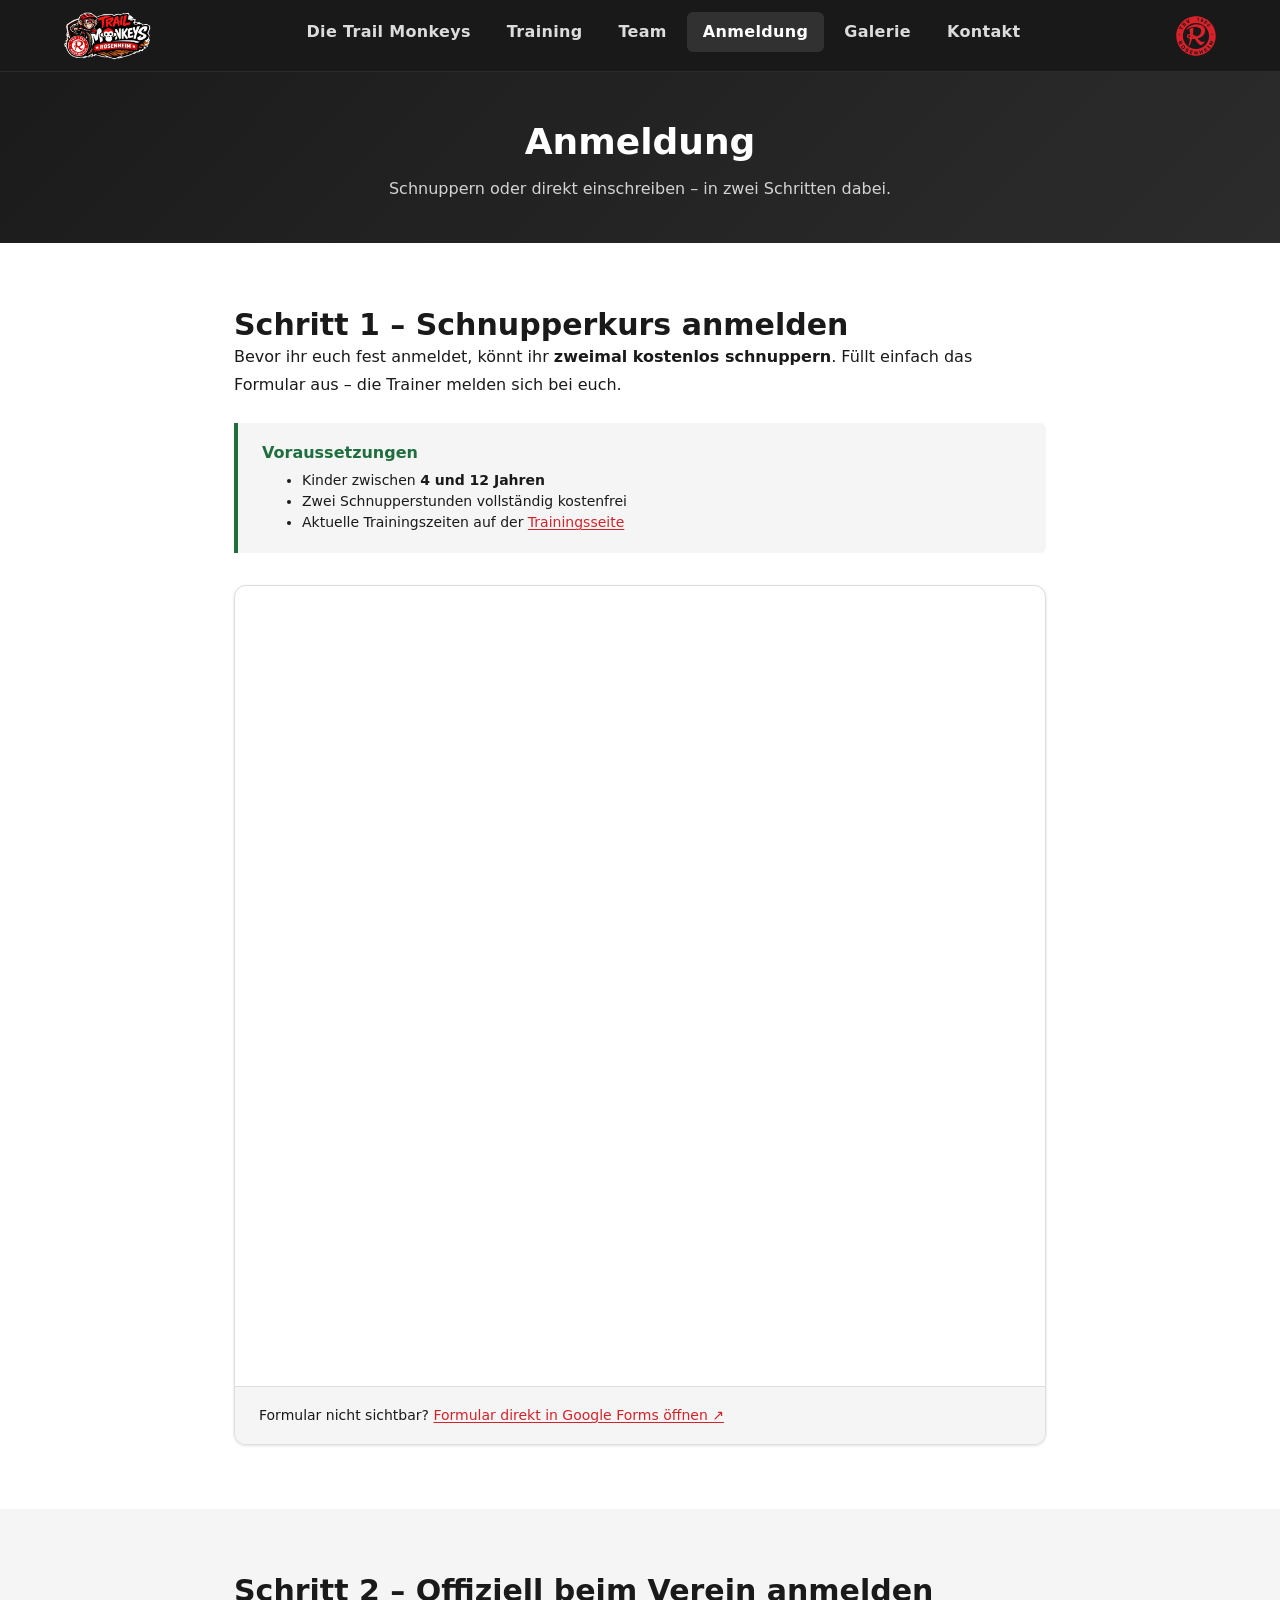
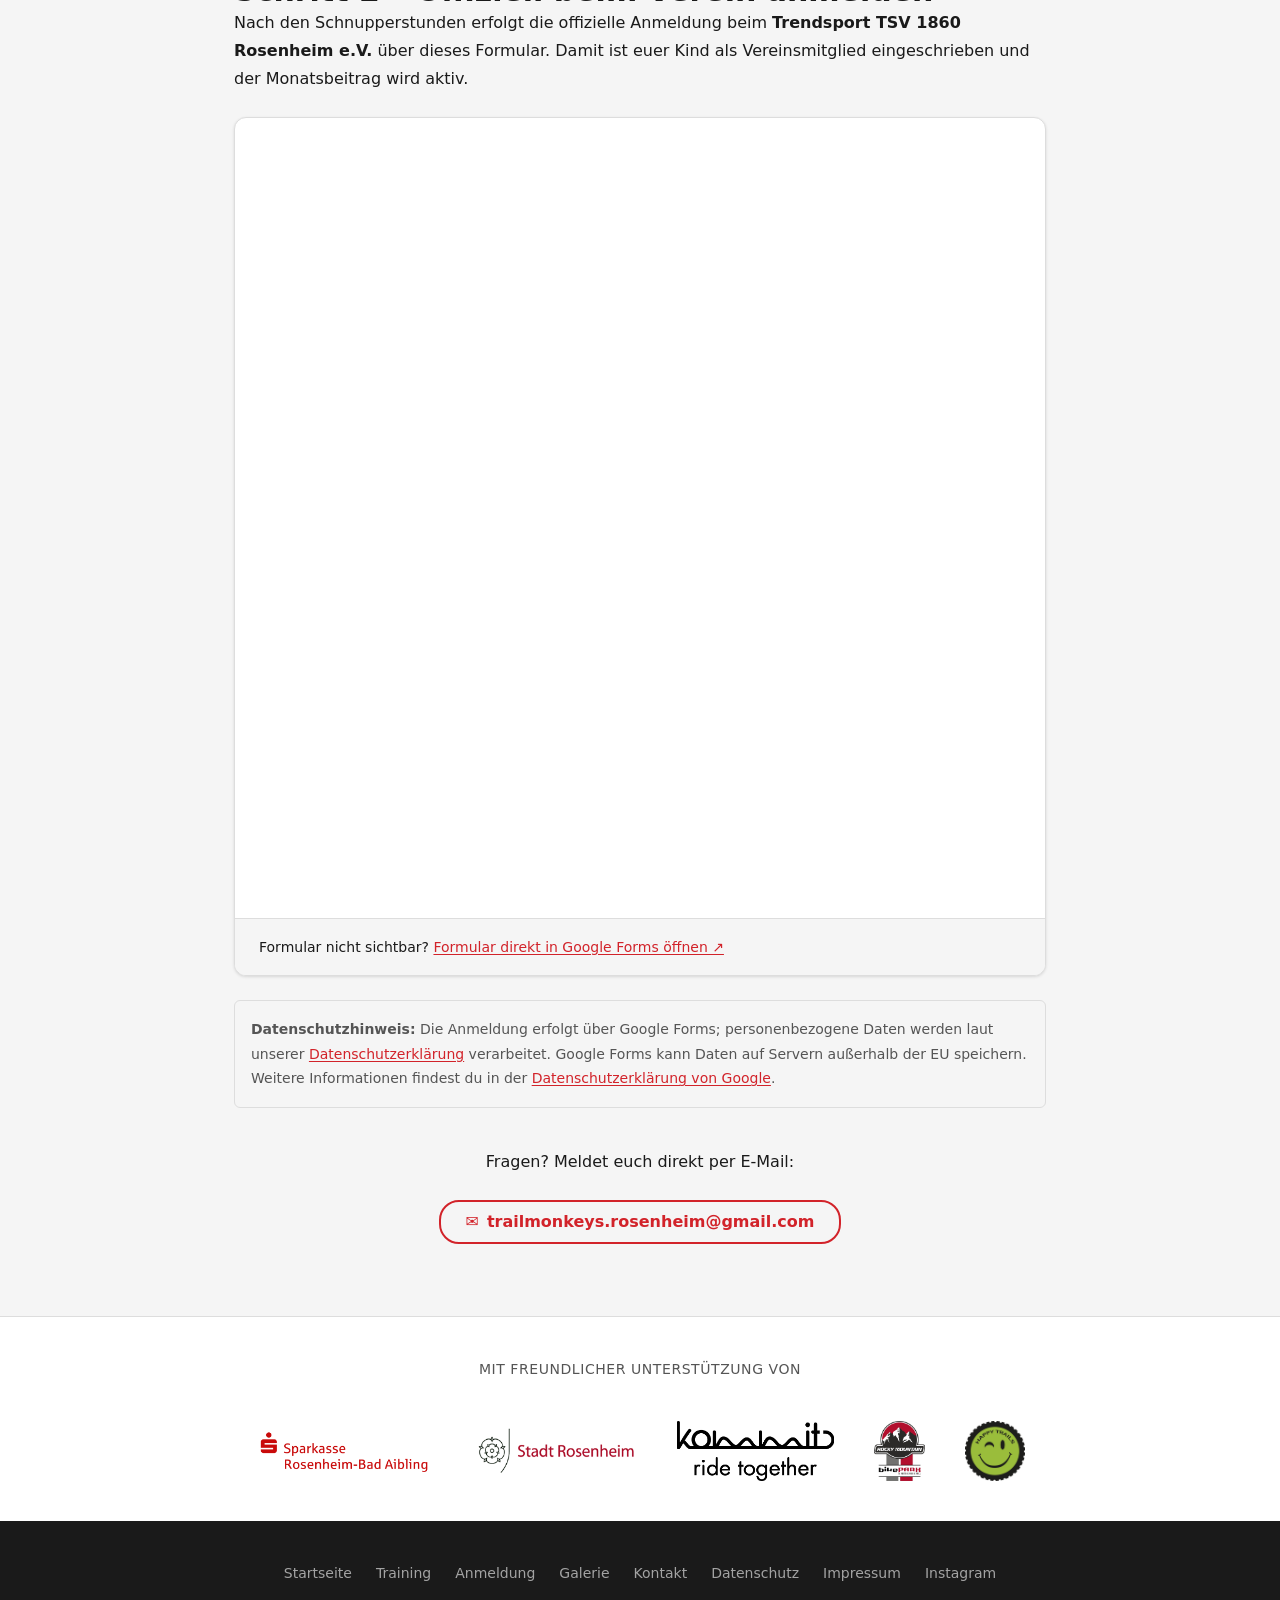
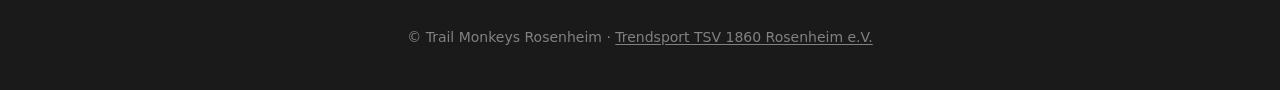
==== pages/anmeldung.html @ a18d6fc8 "Add Impressum and Datenschutz pages, update gear list and contact info - Add pages/impressum.html an" ====
<!DOCTYPE html>
<html lang="de">
<head>
  <meta charset="UTF-8">
  <meta name="viewport" content="width=device-width, initial-scale=1.0">
  <title>Anmeldung – Trail Monkeys Rosenheim</title>
  <meta name="description" content="Jetzt für das Mountainbike-Training der Trail Monkeys Rosenheim anmelden. Zwei kostenlose Schnupperstunden für Kinder von 4 bis 12 Jahren.">

  <link rel="stylesheet" href="../assets/css/design-tokens.css">
  <link rel="stylesheet" href="../assets/css/base.css">
  <link rel="stylesheet" href="../assets/css/layout.css">
  <link rel="stylesheet" href="../assets/css/components.css">
</head>
<body>

  <a class="skip-link" href="#main-content">Zum Hauptinhalt springen</a>
  <input type="checkbox" id="nav-toggle" aria-hidden="true">

  <!-- ====== HEADER / NAV ====== -->
  <header class="site-header" role="banner">
    <nav class="nav-inner" aria-label="Hauptnavigation">
      <a class="nav-logo" href="../index.html" aria-label="Trail Monkeys Rosenheim – Startseite">
        <img src="../assets/img/trail-monkeys-logo-transparent.webp"
             alt="Trail Monkeys Rosenheim Logo"
             width="48" height="48">
      </a>

      <ul class="nav-links" role="list">
        <li><a href="../index.html">Die Trail Monkeys</a></li>
        <li><a href="training.html">Training</a></li>
        <li><a href="team.html">Team</a></li>
        <li><a href="anmeldung.html" aria-current="page">Anmeldung</a></li>
        <li><a href="galerie.html">Galerie</a></li>
        <li><a href="kontakt.html">Kontakt</a></li>
      </ul>

      <a class="nav-tsv-badge" href="https://tsv1860rosenheim.de/" target="_blank" rel="noopener"
         aria-label="TSV 1860 Rosenheim e.V. (öffnet in neuem Tab)">
        <img src="../assets/img/TSV_1860_Rosenheim_Logo.svg" alt="TSV 1860 Rosenheim" height="40">
      </a>

      <label class="nav-toggle-label" for="nav-toggle" aria-label="Menü öffnen/schließen">
        <span></span><span></span><span></span>
      </label>
    </nav>
  </header>

  <!-- ====== PAGE HERO ====== -->
  <div class="page-hero">
    <h1>Anmeldung</h1>
    <p>Schnuppern oder direkt einschreiben – in zwei Schritten dabei.</p>
  </div>

  <!-- ====== MAIN ====== -->
  <main id="main-content">

    <!-- Step 1: Schnupperkurs -->
    <section class="section" aria-labelledby="schnupper-heading">
      <div class="container" style="max-width: 860px;">

        <h2 id="schnupper-heading">Schritt 1 – Schnupperkurs anmelden</h2>
        <p style="margin-bottom: var(--space-6);">
          Bevor ihr euch fest anmeldet, könnt ihr <strong>zweimal kostenlos schnuppern</strong>.
          Füllt einfach das Formular aus – die Trainer melden sich bei euch.
        </p>

        <div class="info-box" style="margin-bottom: var(--space-8);">
          <h4>Voraussetzungen</h4>
          <ul>
            <li>Kinder zwischen <strong>4 und 12 Jahren</strong></li>
            <li>Zwei Schnupperstunden vollständig kostenfrei</li>
            <li>Aktuelle Trainingszeiten auf der <a href="training.html">Trainingsseite</a></li>
          </ul>
        </div>

        <div class="form-wrapper">
          <iframe
            src="https://docs.google.com/forms/d/e/1FAIpQLSdhIBG4myQT-IL3MRHv52RoM02QX9F_ZxXS1oSGUiQuOIY-Pw/viewform?embedded=true"
            title="Schnupperkurs anmelden – Trail Monkeys Rosenheim"
            allowfullscreen
            loading="lazy"
            aria-label="Schnupperkurs-Anmeldeformular (Google Forms)"
            style="display:block;">
            Dein Browser unterstützt keine eingebetteten Formulare.
          </iframe>
          <div class="form-fallback" role="note">
            <p>
              Formular nicht sichtbar?
              <a href="https://docs.google.com/forms/d/e/1FAIpQLSdhIBG4myQT-IL3MRHv52RoM02QX9F_ZxXS1oSGUiQuOIY-Pw/viewform"
                 target="_blank" rel="noopener">
                Formular direkt in Google Forms öffnen ↗
              </a>
            </p>
          </div>
        </div>

      </div>
    </section>

    <!-- Step 2: Vereinsanmeldung -->
    <section class="section section--alt" aria-labelledby="verein-heading">
      <div class="container" style="max-width: 860px;">

        <h2 id="verein-heading">Schritt 2 – Offiziell beim Verein anmelden</h2>
        <p style="margin-bottom: var(--space-6);">
          Nach den Schnupperstunden erfolgt die offizielle Anmeldung beim
          <strong>Trendsport TSV 1860 Rosenheim e.V.</strong> über dieses Formular.
          Damit ist euer Kind als Vereinsmitglied eingeschrieben und der Monatsbeitrag wird aktiv.
        </p>

        <div class="form-wrapper">
          <iframe
            src="https://docs.google.com/forms/d/e/1FAIpQLSdUBWMc3muVTrMy9oaLUEVSFuBmrTfrcljo244VuG_PJSbtRA/viewform?embedded=true"
            title="Vereinsanmeldung TSV 1860 Rosenheim"
            allowfullscreen
            loading="lazy"
            aria-label="Vereins-Anmeldeformular (Google Forms)"
            style="display:block;">
            Dein Browser unterstützt keine eingebetteten Formulare.
          </iframe>
          <div class="form-fallback" role="note">
            <p>
              Formular nicht sichtbar?
              <a href="https://docs.google.com/forms/d/e/1FAIpQLSdUBWMc3muVTrMy9oaLUEVSFuBmrTfrcljo244VuG_PJSbtRA/viewform"
                 target="_blank" rel="noopener">
                Formular direkt in Google Forms öffnen ↗
              </a>
            </p>
          </div>
        </div>

        <!-- Privacy note -->
        <p class="form-privacy-note" role="note" style="margin-top: var(--space-6);">
          <strong>Datenschutzhinweis:</strong>
          Die Anmeldung erfolgt über Google Forms; personenbezogene Daten werden laut unserer
          <a href="datenschutz.html">Datenschutzerklärung</a>
          verarbeitet. Google Forms kann Daten auf Servern außerhalb der EU speichern.
          Weitere Informationen findest du in der
          <a href="https://policies.google.com/privacy" target="_blank" rel="noopener">Datenschutzerklärung von Google</a>.
        </p>

        <!-- Contact fallback -->
        <div style="margin-top: var(--space-10); text-align: center;">
          <p>Fragen? Meldet euch direkt per E-Mail:</p>
          <p style="margin-top: var(--space-3);">
            <a href="mailto:trailmonkeys.rosenheim@gmail.com" class="btn btn-outline" style="margin: var(--space-2);">
              <span aria-hidden="true">✉️</span> trailmonkeys.rosenheim@gmail.com
            </a>
          </p>
        </div>

      </div>
    </section>

  </main>

  <!-- ====== SUPPORTERS BAR ====== -->
  <section class="supporters-bar" aria-label="Unsere Unterstützer">
    <div class="container">
      <p class="supporters-label">Mit freundlicher Unterstützung von</p>
      <div class="supporters-grid">
        <a class="supporter-item" href="https://www.sparkasse-ros.de" target="_blank" rel="noopener"
           aria-label="Sparkasse Rosenheim-Bad Aibling">
          <img src="../assets/img/sparkasse.png" alt="Sparkasse Rosenheim-Bad Aibling">
        </a>
        <a class="supporter-item" href="https://www.rosenheim.de" target="_blank" rel="noopener"
           aria-label="Stadt Rosenheim">
          <img src="../assets/img/stadt-rosenheim.png" alt="Stadt Rosenheim">
        </a>
        <a class="supporter-item" href="https://www.kommit.bike" target="_blank" rel="noopener"
           aria-label="Kommit – ride together">
          <img src="../assets/img/kommit.png" alt="Kommit – ride together">
        </a>
        <a class="supporter-item" href="https://www.bikepark-samerberg.de" target="_blank" rel="noopener"
           aria-label="Bikepark Samerberg">
          <img src="../assets/img/bikepark-samerberg.jpg" alt="Bikepark Samerberg">
        </a>
        <a class="supporter-item" href="#" target="_blank" rel="noopener"
           aria-label="Happy Trails">
          <img src="../assets/img/happy-trails.png" alt="Happy Trails">
        </a>
      </div>
    </div>
  </section>

  <!-- ====== FOOTER ====== -->
  <footer class="site-footer" role="contentinfo">
    <div class="container">
      <nav aria-label="Footer Navigation">
        <ul class="footer-links">
          <li><a href="../index.html">Startseite</a></li>
          <li><a href="training.html">Training</a></li>
          <li><a href="anmeldung.html">Anmeldung</a></li>
          <li><a href="galerie.html">Galerie</a></li>
          <li><a href="kontakt.html">Kontakt</a></li>
          <li><a href="datenschutz.html">Datenschutz</a></li>
          <li><a href="impressum.html">Impressum</a></li>
          <li>
            <a href="https://www.instagram.com/trailmonkeys.rosenheim"
               target="_blank" rel="noopener"
               aria-label="Instagram @trailmonkeys.rosenheim (öffnet in neuem Tab)">Instagram</a>
          </li>
        </ul>
      </nav>
      <p class="footer-copy">
        &copy; Trail Monkeys Rosenheim &middot;
        <a href="https://www.trendsport-rosenheim.de" target="_blank" rel="noopener"
           style="color: rgba(255,255,255,0.45);">Trendsport TSV 1860 Rosenheim e.V.</a>
      </p>
    </div>
  </footer>

</body>
</html>
---- assets/css/design-tokens.css ----
/* ============================================================
   design-tokens.css — Trail Monkeys Rosenheim
   Central design tokens. Import this file first.
   ============================================================ */

:root {
  /* --- Colors --- */
  --color-primary:        #D2232A;          /* TSV red — primary CTAs */
  --color-primary-hover:  #b01e22;
  --color-secondary:      #1F6F3E;          /* trail green — secondary CTAs */
  --color-secondary-hover:#175e33;
  --color-dark:           #1a1a1a;          /* nav, overlays */
  --color-dark-mid:       #2c2c2c;
  --color-light:          #f5f5f5;
  --color-white:          #ffffff;
  --color-text:           #1a1a1a;
  --color-text-muted:     #555555;
  --color-border:         #dddddd;
  --color-overlay:        rgba(0, 0, 0, 0.50); /* hero dark overlay */
  --color-hero-fallback:  #1a1a1a;          /* shown if hero image missing */

  /* --- Typography --- */
  /* TODO: replace system stack with licensed woff2 files in /assets/fonts/
     and update @font-face declarations in base.css */
  --font-heading: system-ui, -apple-system, 'Segoe UI', Arial, sans-serif;
  --font-body:    system-ui, -apple-system, 'Segoe UI', Arial, sans-serif;
  --font-mono:    'Menlo', 'Consolas', monospace;

  --text-xs:   0.75rem;
  --text-sm:   0.875rem;
  --text-base: 1rem;
  --text-lg:   1.125rem;
  --text-xl:   1.25rem;
  --text-2xl:  1.5rem;
  --text-3xl:  1.875rem;
  --text-4xl:  2.25rem;
  --text-5xl:  3rem;

  --fw-normal: 400;
  --fw-medium: 500;
  --fw-bold:   700;
  --fw-black:  900;

  --leading-tight:  1.2;
  --leading-normal: 1.5;
  --leading-loose:  1.75;

  /* --- Spacing --- */
  --space-1:  0.25rem;
  --space-2:  0.5rem;
  --space-3:  0.75rem;
  --space-4:  1rem;
  --space-5:  1.25rem;
  --space-6:  1.5rem;
  --space-8:  2rem;
  --space-10: 2.5rem;
  --space-12: 3rem;
  --space-16: 4rem;
  --space-20: 5rem;
  --space-24: 6rem;

  /* --- Layout --- */
  --max-width:       1200px;
  --nav-height:      72px;
  --section-padding: var(--space-16) var(--space-6);

  /* --- Borders --- */
  --radius-sm: 4px;
  --radius:    6px;
  --radius-lg: 12px;
  --radius-xl: 20px;

  /* --- Shadows --- */
  --shadow-sm: 0 1px 3px rgba(0,0,0,0.12);
  --shadow:    0 2px 8px rgba(0,0,0,0.15);
  --shadow-lg: 0 8px 24px rgba(0,0,0,0.18);

  /* --- Transitions --- */
  --transition: 150ms ease;
  --transition-slow: 300ms ease;
}
---- assets/css/base.css ----
/* ============================================================
   base.css — Trail Monkeys Rosenheim
   Reset, typography defaults, global element styles.
   ============================================================ */

/* --- Box model reset --- */
*, *::before, *::after {
  box-sizing: border-box;
  margin: 0;
  padding: 0;
}

/* --- Document --- */
html {
  font-size: 16px;
  scroll-behavior: smooth;
  -webkit-text-size-adjust: 100%;
}

body {
  font-family: var(--font-body);
  font-size: var(--text-base);
  font-weight: var(--fw-normal);
  line-height: var(--leading-normal);
  color: var(--color-text);
  background-color: var(--color-white);
  min-height: 100vh;
}

/* --- Skip link (accessibility) --- */
.skip-link {
  position: absolute;
  top: -100%;
  left: var(--space-4);
  background: var(--color-primary);
  color: var(--color-white);
  padding: var(--space-2) var(--space-4);
  border-radius: var(--radius);
  font-weight: var(--fw-bold);
  z-index: 9999;
  text-decoration: none;
  transition: top var(--transition);
}
.skip-link:focus {
  top: var(--space-2);
}

/* --- Headings --- */
h1, h2, h3, h4, h5, h6 {
  font-family: var(--font-heading);
  font-weight: var(--fw-bold);
  line-height: var(--leading-tight);
  color: var(--color-text);
}

h1 { font-size: var(--text-4xl); }
h2 { font-size: var(--text-3xl); }
h3 { font-size: var(--text-2xl); }
h4 { font-size: var(--text-xl); }
h5 { font-size: var(--text-lg); }
h6 { font-size: var(--text-base); }

/* --- Body text --- */
p {
  margin-bottom: var(--space-4);
  line-height: var(--leading-loose);
  color: var(--color-text);
}
p:last-child { margin-bottom: 0; }

/* --- Links --- */
a {
  color: var(--color-primary);
  text-decoration: underline;
  text-underline-offset: 2px;
  transition: color var(--transition);
}
a:hover { color: var(--color-primary-hover); }
a:focus-visible {
  outline: 3px solid var(--color-primary);
  outline-offset: 2px;
  border-radius: var(--radius-sm);
}

/* --- Lists --- */
ul, ol {
  padding-left: var(--space-6);
  margin-bottom: var(--space-4);
}
li { margin-bottom: var(--space-2); }

/* --- Images --- */
img, picture, video, canvas, svg {
  display: block;
  max-width: 100%;
}

/* --- Form elements --- */
input, button, textarea, select {
  font: inherit;
}

/* --- Tables --- */
table {
  border-collapse: collapse;
  width: 100%;
}

/* --- Horizontal rule --- */
hr {
  border: none;
  border-top: 1px solid var(--color-border);
  margin: var(--space-8) 0;
}

/* --- Focus ring (global, accessible) --- */
:focus-visible {
  outline: 3px solid var(--color-primary);
  outline-offset: 2px;
}

/* --- Utility: visually hidden (screen-reader only) --- */
.sr-only {
  position: absolute;
  width: 1px;
  height: 1px;
  padding: 0;
  margin: -1px;
  overflow: hidden;
  clip: rect(0, 0, 0, 0);
  white-space: nowrap;
  border: 0;
}

/* --- Responsive images --- */
.img-responsive {
  width: 100%;
  height: auto;
  object-fit: cover;
}

/* --- Section spacing --- */
.section {
  padding: var(--space-16) var(--space-6);
}
.section--alt {
  background-color: var(--color-light);
}

/* --- Container --- */
.container {
  max-width: var(--max-width);
  margin: 0 auto;
  padding: 0 var(--space-6);
}

/* ---- RESPONSIVE GLOBALS ---- */

/* Scale down section padding and headings on smaller screens */
@media (max-width: 768px) {
  .section {
    padding: var(--space-10) var(--space-4);
  }

  h1 { font-size: var(--text-3xl); }
  h2 { font-size: var(--text-2xl); }
  h3 { font-size: var(--text-xl); }

  .container {
    padding: 0 var(--space-4);
  }
}

@media (max-width: 480px) {
  .section {
    padding: var(--space-8) var(--space-4);
  }

  h1 { font-size: var(--text-2xl); }
  h2 { font-size: var(--text-xl); }
  h3 { font-size: var(--text-lg); }

  .container {
    padding: 0 var(--space-3);
  }
}
---- assets/css/layout.css ----
/* ============================================================
   layout.css — Trail Monkeys Rosenheim
   Header, nav, hero, main, footer, page grid.
   ============================================================ */

/* ---- HEADER / NAV ---- */

.site-header {
  position: fixed;
  top: 0;
  left: 0;
  right: 0;
  z-index: 100;
  height: var(--nav-height);
  background-color: rgba(26, 26, 26, 0.96);
  backdrop-filter: blur(6px);
  -webkit-backdrop-filter: blur(6px);
  border-bottom: 1px solid rgba(255,255,255,0.08);
}

@media (max-width: 768px) {
  :root { --nav-height: 80px; }
}

.nav-inner {
  max-width: var(--max-width);
  margin: 0 auto;
  padding: 0 var(--space-6);
  height: 100%;
  display: flex;
  align-items: center;
  justify-content: space-between;
  gap: var(--space-6);
}

/* Nav logo */
.nav-logo {
  display: flex;
  align-items: center;
  text-decoration: none;
  flex-shrink: 0;
}
.nav-logo img {
  height: 48px;
  width: auto;
}

/* Nav links */
.nav-links {
  display: flex;
  align-items: center;
  gap: var(--space-1);
  list-style: none;
  padding: 0;
  margin: 0;
}
.nav-links a {
  display: block;
  padding: var(--space-2) var(--space-4);
  color: rgba(255,255,255,0.85);
  text-decoration: none;
  font-size: var(--text-base);
  font-weight: var(--fw-bold);
  letter-spacing: 0.02em;
  border-radius: var(--radius);
  transition: color var(--transition), background-color var(--transition);
  white-space: nowrap;
}
.nav-links a:hover,
.nav-links a[aria-current="page"] {
  color: var(--color-white);
  background-color: rgba(255,255,255,0.1);
}
.nav-links a:focus-visible {
  outline: 2px solid var(--color-primary);
  outline-offset: 2px;
}

/* TSV badge */
.nav-tsv-badge {
  flex-shrink: 0;
  display: flex;
  align-items: center;
}
.nav-tsv-badge img {
  height: 40px;
  width: auto;
  opacity: 0.9;
}

/* --- Hamburger (CSS-only, no JS) --- */
.nav-toggle-label {
  display: none;
  cursor: pointer;
  flex-direction: column;
  gap: 5px;
  padding: var(--space-2);
}
.nav-toggle-label span {
  display: block;
  width: 24px;
  height: 2px;
  background-color: var(--color-white);
  border-radius: 2px;
  transition: transform var(--transition), opacity var(--transition);
}

#nav-toggle {
  display: none; /* hidden checkbox */
}

/* Mobile nav */
@media (max-width: 768px) {
  .nav-toggle-label {
    display: flex;
    order: 3;
  }

  .nav-links {
    display: none;
    position: absolute;
    top: var(--nav-height);
    left: 0;
    right: 0;
    flex-direction: column;
    align-items: stretch;
    background-color: rgba(26,26,26,0.98);
    padding: var(--space-4);
    gap: var(--space-1);
    border-bottom: 1px solid rgba(255,255,255,0.1);
  }
  #nav-toggle:checked ~ .site-header .nav-links {
    display: flex;
  }

  /* Animate hamburger to X when open */
  #nav-toggle:checked ~ .site-header .nav-toggle-label span:nth-child(1) {
    transform: translateY(7px) rotate(45deg);
  }
  #nav-toggle:checked ~ .site-header .nav-toggle-label span:nth-child(2) {
    opacity: 0;
  }
  #nav-toggle:checked ~ .site-header .nav-toggle-label span:nth-child(3) {
    transform: translateY(-7px) rotate(-45deg);
  }

  .nav-logo img { height: 40px; }
}


/* ---- HERO ---- */

.hero {
  position: relative;
  min-height: 100vh;
  min-height: 100dvh;
  display: flex;
  align-items: flex-start;
  background-color: var(--color-hero-fallback);
  overflow: hidden;
}

/* Hero background image via <picture> */
.hero-bg {
  position: absolute;
  inset: 0;
  z-index: 0;
}
.hero-bg img {
  width: 100%;
  height: 100%;
  object-fit: cover;
  object-position: center top;
}

/* Dark overlay — gradient darker on left where text lives */
.hero::after {
  content: '';
  position: absolute;
  inset: 0;
  background: linear-gradient(
    to right,
    rgba(0,0,0,0.72) 0%,
    rgba(0,0,0,0.55) 45%,
    rgba(0,0,0,0.35) 100%
  );
  z-index: 1;
}

.hero-content {
  position: relative;
  z-index: 2;
  max-width: var(--max-width);
  width: 100%;
  margin: 0 auto;
  padding: calc(var(--nav-height) + 100px) var(--space-6) var(--space-16);
}

.hero-logo {
  margin-bottom: var(--space-4);
}
.hero-logo img {
  height: 300px;
  width: auto;
  filter: drop-shadow(0 4px 20px rgba(0,0,0,0.6));
}

.hero h1 {
  font-size: clamp(var(--text-3xl), 5vw, var(--text-5xl));
  font-weight: var(--fw-black);
  color: var(--color-white);
  text-shadow: 0 2px 8px rgba(0,0,0,0.6);
  margin-bottom: var(--space-3);
  max-width: 680px;
}

.hero-subtitle {
  font-size: clamp(var(--text-xl), 2.5vw, var(--text-3xl));
  font-weight: var(--fw-bold);
  color: rgba(255,255,255,0.95);
  text-shadow: 0 2px 6px rgba(0,0,0,0.5);
  margin-bottom: var(--space-3);
  max-width: 580px;
}

.hero-tagline {
  font-size: clamp(var(--text-base), 1.5vw, var(--text-lg));
  color: rgba(255,255,255,0.82);
  text-shadow: 0 1px 4px rgba(0,0,0,0.5);
  margin-bottom: var(--space-10);
  max-width: 500px;
  line-height: var(--leading-normal);
}

.hero-ctas {
  display: flex;
  flex-wrap: wrap;
  gap: var(--space-4);
  align-items: center;
}

/* Scroll indicator */
.scroll-indicator {
  position: absolute;
  bottom: var(--space-8);
  left: 50%;
  transform: translateX(-50%);
  z-index: 3;
  display: flex;
  align-items: center;
  justify-content: center;
  width: 44px;
  height: 44px;
  color: rgba(255,255,255,0.75);
  text-decoration: none;
  animation: scroll-bounce 2s ease-in-out infinite;
  transition: color var(--transition);
}
.scroll-indicator:hover {
  color: var(--color-white);
}
.scroll-indicator svg {
  width: 32px;
  height: 32px;
}
@keyframes scroll-bounce {
  0%, 100% { transform: translateX(-50%) translateY(0); }
  50%       { transform: translateX(-50%) translateY(8px); }
}

@media (max-width: 480px) {
  .hero-logo img { height: 200px; }
  .hero-ctas { flex-direction: column; align-items: flex-start; }
}


/* ---- MAIN CONTENT ---- */

main {
  padding-top: 0; /* hero is full viewport, main starts after */
}

/* Page hero (non-index pages) */
.page-hero {
  padding: calc(var(--nav-height) + var(--space-12)) var(--space-6) var(--space-10);
  background: linear-gradient(135deg, var(--color-dark) 0%, var(--color-dark-mid) 100%);
  color: var(--color-white);
  text-align: center;
}
.page-hero h1 {
  color: var(--color-white);
  font-size: clamp(var(--text-2xl), 4vw, var(--text-4xl));
}
.page-hero p {
  color: rgba(255,255,255,0.8);
  max-width: 600px;
  margin: var(--space-3) auto 0;
  font-size: clamp(var(--text-sm), 2vw, var(--text-base));
}

@media (max-width: 480px) {
  .page-hero {
    padding: calc(var(--nav-height) + var(--space-8)) var(--space-4) var(--space-8);
  }
}


/* ---- SECTIONS ---- */

.section-intro {
  padding: var(--space-16) var(--space-6);
}
.section-intro .container {
  max-width: 800px;
}
.section-intro h2 {
  margin-bottom: var(--space-6);
  font-size: clamp(var(--text-2xl), 3vw, var(--text-3xl));
}

/* Feature cards grid */
.cards-grid {
  display: grid;
  grid-template-columns: repeat(auto-fit, minmax(min(260px, 100%), 1fr));
  gap: var(--space-6);
  margin-top: var(--space-8);
}

/* Info columns (training groups) */
.info-cols {
  display: grid;
  grid-template-columns: repeat(auto-fit, minmax(min(280px, 100%), 1fr));
  gap: var(--space-8);
  margin-top: var(--space-8);
}


/* ---- SUPPORTERS BAR ---- */

.supporters-bar {
  background-color: var(--color-white);
  border-top: 1px solid var(--color-border);
  padding: var(--space-10) var(--space-6);
  text-align: center;
}
.supporters-bar .container {
  display: flex;
  flex-direction: column;
  align-items: center;
  gap: var(--space-6);
}
.supporters-label {
  font-size: var(--text-sm);
  font-weight: var(--fw-medium);
  color: var(--color-text-muted);
  letter-spacing: 0.04em;
  text-transform: uppercase;
}
.supporters-grid {
  display: flex;
  flex-wrap: wrap;
  justify-content: center;
  align-items: center;
  gap: var(--space-8) var(--space-10);
}
.supporter-item {
  display: flex;
  align-items: center;
  justify-content: center;
  text-decoration: none;
  transition: opacity var(--transition);
}
.supporter-item:hover {
  opacity: 0.75;
}
.supporter-item img {
  /* TODO: replace placeholder spans with real logos once available */
  max-height: 60px;
  max-width: 180px;
  width: auto;
  object-fit: contain;
  filter: grayscale(20%);
  transition: filter var(--transition);
}
.supporter-item:hover img {
  filter: grayscale(0%);
}
/* Text-only placeholder styling (used until real logos are added) */
.supporter-name {
  font-size: var(--text-sm);
  font-weight: var(--fw-bold);
  color: var(--color-text-muted);
  white-space: nowrap;
  padding: var(--space-2) var(--space-4);
  border: 1px solid var(--color-border);
  border-radius: var(--radius);
}

@media (max-width: 600px) {
  .supporters-grid {
    gap: var(--space-5) var(--space-6);
  }
  .supporter-item img {
    max-height: 44px;
    max-width: 140px;
  }
}


/* ---- FOOTER ---- */

.site-footer {
  background-color: var(--color-dark);
  color: rgba(255,255,255,0.7);
  padding: var(--space-10) var(--space-6);
  text-align: center;
}
.site-footer .container {
  display: flex;
  flex-direction: column;
  align-items: center;
  gap: var(--space-4);
}
.footer-links {
  display: flex;
  flex-wrap: wrap;
  justify-content: center;
  gap: var(--space-2) var(--space-6);
  list-style: none;
  padding: 0;
}
.footer-links a {
  color: rgba(255,255,255,0.6);
  text-decoration: none;
  font-size: var(--text-sm);
  transition: color var(--transition);
}
.footer-links a:hover { color: var(--color-white); }
.footer-copy {
  font-size: var(--text-sm);
  color: rgba(255,255,255,0.45);
}
---- assets/css/components.css ----
/* ============================================================
   components.css — Trail Monkeys Rosenheim
   Buttons, cards, training info, lightbox, form, gallery.
   ============================================================ */

/* ---- BUTTONS ---- */

.btn {
  display: inline-flex;
  align-items: center;
  justify-content: center;
  gap: var(--space-2);
  padding: var(--space-3) var(--space-6);
  min-height: 44px; /* touch target */
  border: 2px solid transparent;
  border-radius: var(--radius-xl);
  font-family: var(--font-body);
  font-size: var(--text-base);
  font-weight: var(--fw-bold);
  line-height: 1;
  text-decoration: none;
  cursor: pointer;
  transition: background-color var(--transition), color var(--transition),
              border-color var(--transition), transform var(--transition),
              box-shadow var(--transition);
  white-space: nowrap;
  user-select: none;
  -webkit-tap-highlight-color: transparent;
}

@media (max-width: 480px) {
  .btn {
    width: 100%;
    justify-content: center;
  }
  /* Only expand to full width when inside a flex CTA row */
  .hero-ctas .btn,
  .section .btn:not(.btn-outline + .btn-outline) {
    width: auto;
  }
}

.btn:focus-visible {
  outline: 3px solid var(--color-white);
  outline-offset: 3px;
}

.btn:active {
  transform: translateY(1px);
}

/* Primary: TSV red */
.btn-primary {
  background-color: var(--color-primary);
  color: var(--color-white);
  border-color: var(--color-primary);
}
.btn-primary:hover {
  background-color: var(--color-primary-hover);
  border-color: var(--color-primary-hover);
  color: var(--color-white);
  box-shadow: var(--shadow);
  text-decoration: none;
}

/* Secondary: trail green */
.btn-secondary {
  background-color: var(--color-secondary);
  color: var(--color-white);
  border-color: var(--color-secondary);
}
.btn-secondary:hover {
  background-color: var(--color-secondary-hover);
  border-color: var(--color-secondary-hover);
  color: var(--color-white);
  box-shadow: var(--shadow);
  text-decoration: none;
}

/* Outline variant */
.btn-outline {
  background-color: transparent;
  color: var(--color-primary);
  border-color: var(--color-primary);
}
.btn-outline:hover {
  background-color: var(--color-primary);
  color: var(--color-white);
  text-decoration: none;
}

/* Button icon */
.btn-icon {
  font-size: 1.1em;
  line-height: 1;
}


/* ---- CARDS ---- */

.card {
  background: var(--color-white);
  border: 1px solid var(--color-border);
  border-radius: var(--radius-lg);
  padding: var(--space-6);
  box-shadow: var(--shadow-sm);
  transition: box-shadow var(--transition-slow), transform var(--transition-slow);
}
.card:hover {
  box-shadow: var(--shadow);
  transform: translateY(-2px);
}
.card-icon {
  font-size: 2.5rem;
  margin-bottom: var(--space-4);
}
.card h3 {
  font-size: var(--text-xl);
  margin-bottom: var(--space-2);
  color: var(--color-text);
}
.card p {
  font-size: var(--text-sm);
  color: var(--color-text-muted);
}


/* ---- TRAINING GROUP BLOCKS ---- */

.training-group {
  background: var(--color-white);
  border: 1px solid var(--color-border);
  border-radius: var(--radius-lg);
  overflow: hidden;
  box-shadow: var(--shadow-sm);
}
.training-group-header {
  background: var(--color-dark);
  color: var(--color-white);
  padding: var(--space-5) var(--space-6);
  display: flex;
  align-items: center;
  flex-wrap: wrap;
  gap: var(--space-3);
}
.training-group-header .group-label {
  display: inline-block;
  background: var(--color-primary);
  color: var(--color-white);
  font-size: var(--text-xs);
  font-weight: var(--fw-bold);
  letter-spacing: 0.08em;
  text-transform: uppercase;
  padding: var(--space-1) var(--space-3);
  border-radius: var(--radius-xl);
}
.training-group-header h3 {
  color: var(--color-white);
  font-size: var(--text-xl);
  margin: 0;
}
.training-group-body {
  padding: var(--space-6);
}
.training-detail-row {
  display: flex;
  gap: var(--space-3);
  align-items: flex-start;
  padding: var(--space-3) 0;
  border-bottom: 1px solid var(--color-border);
}
.training-detail-row:last-child { border-bottom: none; }
.training-detail-row .detail-icon {
  font-size: 1.2rem;
  min-width: 1.5rem;
  text-align: center;
  margin-top: 1px;
}
.training-detail-row .detail-label {
  font-size: var(--text-xs);
  font-weight: var(--fw-bold);
  text-transform: uppercase;
  letter-spacing: 0.06em;
  color: var(--color-text-muted);
  display: block;
  margin-bottom: var(--space-1);
}
.training-detail-row .detail-value {
  font-size: var(--text-base);
  color: var(--color-text);
  margin: 0;
}


/* ---- INFO BOX ---- */

.info-box {
  background: var(--color-light);
  border-left: 4px solid var(--color-secondary);
  border-radius: 0 var(--radius) var(--radius) 0;
  padding: var(--space-5) var(--space-6);
  margin: var(--space-6) 0;
}
.info-box h4 {
  font-size: var(--text-base);
  font-weight: var(--fw-bold);
  margin-bottom: var(--space-2);
  color: var(--color-secondary);
}
.info-box p, .info-box li {
  font-size: var(--text-sm);
  color: var(--color-text);
  margin: 0;
}
.info-box ul { margin: var(--space-2) 0 0 var(--space-4); }


/* ---- CONTACT BLOCK ---- */

.contact-block {
  display: flex;
  flex-direction: column;
  gap: var(--space-4);
}
.contact-item {
  display: flex;
  align-items: flex-start;
  gap: var(--space-4);
  padding: var(--space-5);
  background: var(--color-white);
  border: 1px solid var(--color-border);
  border-radius: var(--radius-lg);
  min-width: 0; /* prevent overflow in flex context */
}
.contact-item-text {
  min-width: 0;
  word-break: break-word;
}
.contact-item-icon {
  font-size: 1.5rem;
  min-width: 2rem;
  text-align: center;
}
.contact-item-text strong {
  display: block;
  font-weight: var(--fw-bold);
  margin-bottom: var(--space-1);
}
.contact-item-text p {
  font-size: var(--text-sm);
  color: var(--color-text-muted);
  margin: 0;
}
.contact-item-text a {
  font-size: var(--text-sm);
  color: var(--color-primary);
}


/* ---- GALLERY GRID ---- */

.gallery-grid {
  display: grid;
  grid-template-columns: repeat(3, 1fr);
  gap: var(--space-3);
}
@media (max-width: 900px) {
  .gallery-grid { grid-template-columns: repeat(2, 1fr); }
}
@media (max-width: 480px) {
  .gallery-grid { grid-template-columns: 1fr; }
}

.gallery-item {
  cursor: pointer;
  border-radius: var(--radius);
  overflow: hidden;
  aspect-ratio: 4/3;
  background: var(--color-light);
  border: 1px solid var(--color-border);
  transition: transform var(--transition-slow), box-shadow var(--transition-slow);
  position: relative;
}
.gallery-item:hover {
  transform: scale(1.02);
  box-shadow: var(--shadow-lg);
}
.gallery-item:focus-visible {
  outline: 3px solid var(--color-primary);
  outline-offset: 2px;
}
.gallery-item img {
  width: 100%;
  height: 100%;
  object-fit: cover;
}

/* Placeholder tile when no image present */
.gallery-placeholder {
  display: flex;
  flex-direction: column;
  align-items: center;
  justify-content: center;
  width: 100%;
  height: 100%;
  background: var(--color-light);
  color: var(--color-text-muted);
  font-size: var(--text-sm);
  gap: var(--space-2);
}
.gallery-placeholder span { font-size: 2rem; }


/* ---- LIGHTBOX ---- */

.lightbox-overlay {
  display: none;
  position: fixed;
  inset: 0;
  z-index: 1000;
  background: rgba(0,0,0,0.92);
  align-items: center;
  justify-content: center;
}
.lightbox-overlay.is-open {
  display: flex;
}

.lightbox-inner {
  position: relative;
  max-width: min(90vw, 1000px);
  max-height: 90vh;
  display: flex;
  flex-direction: column;
  align-items: center;
  gap: var(--space-4);
}

.lightbox-img {
  max-width: 100%;
  max-height: 80vh;
  object-fit: contain;
  border-radius: var(--radius);
  box-shadow: 0 8px 40px rgba(0,0,0,0.8);
}

.lightbox-caption {
  color: rgba(255,255,255,0.75);
  font-size: var(--text-sm);
  text-align: center;
}

.lightbox-close {
  position: absolute;
  top: calc(-1 * var(--space-12));
  right: 0;
  background: rgba(255,255,255,0.15);
  border: none;
  color: var(--color-white);
  font-size: 1.5rem;
  width: 44px;
  height: 44px;
  border-radius: 50%;
  cursor: pointer;
  display: flex;
  align-items: center;
  justify-content: center;
  transition: background-color var(--transition);
  line-height: 1;
  -webkit-tap-highlight-color: transparent;
}

@media (max-width: 600px) {
  .lightbox-inner {
    max-width: 96vw;
    gap: var(--space-3);
  }
  .lightbox-close {
    top: -var(--space-10);
    top: -2.5rem;
  }
  .lightbox-img {
    max-height: 65vh;
  }
  .lightbox-btn {
    padding: var(--space-2) var(--space-3);
    font-size: var(--text-base);
  }
}
.lightbox-close:hover { background: rgba(255,255,255,0.3); }
.lightbox-close:focus-visible {
  outline: 2px solid var(--color-white);
  outline-offset: 2px;
}

.lightbox-nav {
  display: flex;
  gap: var(--space-4);
  margin-top: var(--space-2);
}
.lightbox-btn {
  background: rgba(255,255,255,0.15);
  border: none;
  color: var(--color-white);
  font-size: 1.25rem;
  padding: var(--space-2) var(--space-5);
  border-radius: var(--radius-xl);
  cursor: pointer;
  transition: background-color var(--transition);
}
.lightbox-btn:hover { background: rgba(255,255,255,0.3); }
.lightbox-btn:focus-visible {
  outline: 2px solid var(--color-white);
  outline-offset: 2px;
}
.lightbox-counter {
  color: rgba(255,255,255,0.55);
  font-size: var(--text-sm);
  align-self: center;
}


/* ---- FORM / ANMELDUNG ---- */

.form-wrapper {
  background: var(--color-white);
  border: 1px solid var(--color-border);
  border-radius: var(--radius-lg);
  overflow: hidden;
  box-shadow: var(--shadow-sm);
}
.form-wrapper iframe {
  width: 100%;
  height: 800px;
  border: none;
  display: block;
}

@media (max-width: 600px) {
  .form-wrapper iframe {
    height: 600px;
  }
}
.form-fallback {
  padding: var(--space-4) var(--space-6);
  background: var(--color-light);
  border-top: 1px solid var(--color-border);
  font-size: var(--text-sm);
  color: var(--color-text-muted);
}
.form-fallback a {
  color: var(--color-primary);
  font-weight: var(--fw-medium);
}
.form-privacy-note {
  margin-top: var(--space-4);
  padding: var(--space-4);
  background: var(--color-light);
  border-radius: var(--radius);
  font-size: var(--text-sm);
  color: var(--color-text-muted);
  border: 1px solid var(--color-border);
}


/* ---- TRAINERS LIST ---- */

.trainers-list {
  display: flex;
  flex-wrap: wrap;
  gap: var(--space-4);
  margin-top: var(--space-6);
}
.trainer-card {
  flex: 1 1 220px;
  display: flex;
  align-items: center;
  gap: var(--space-4);
  padding: var(--space-4) var(--space-5);
  background: var(--color-white);
  border: 1px solid var(--color-border);
  border-radius: var(--radius-lg);
  box-shadow: var(--shadow-sm);
}
.trainer-avatar {
  width: 48px;
  height: 48px;
  border-radius: 50%;
  background: var(--color-primary);
  display: flex;
  align-items: center;
  justify-content: center;
  color: var(--color-white);
  font-size: 1.25rem;
  font-weight: var(--fw-bold);
  flex-shrink: 0;
}
.trainer-info strong {
  display: block;
  font-weight: var(--fw-bold);
  font-size: var(--text-base);
}
.trainer-info a {
  font-size: var(--text-sm);
  color: var(--color-primary);
}


/* ---- TODO BADGE (indicates placeholder content) ---- */

.todo-badge {
  display: inline-block;
  background: #fff3cd;
  color: #856404;
  border: 1px solid #ffc107;
  border-radius: var(--radius-sm);
  font-size: var(--text-xs);
  font-weight: var(--fw-bold);
  padding: 2px 6px;
  vertical-align: middle;
}
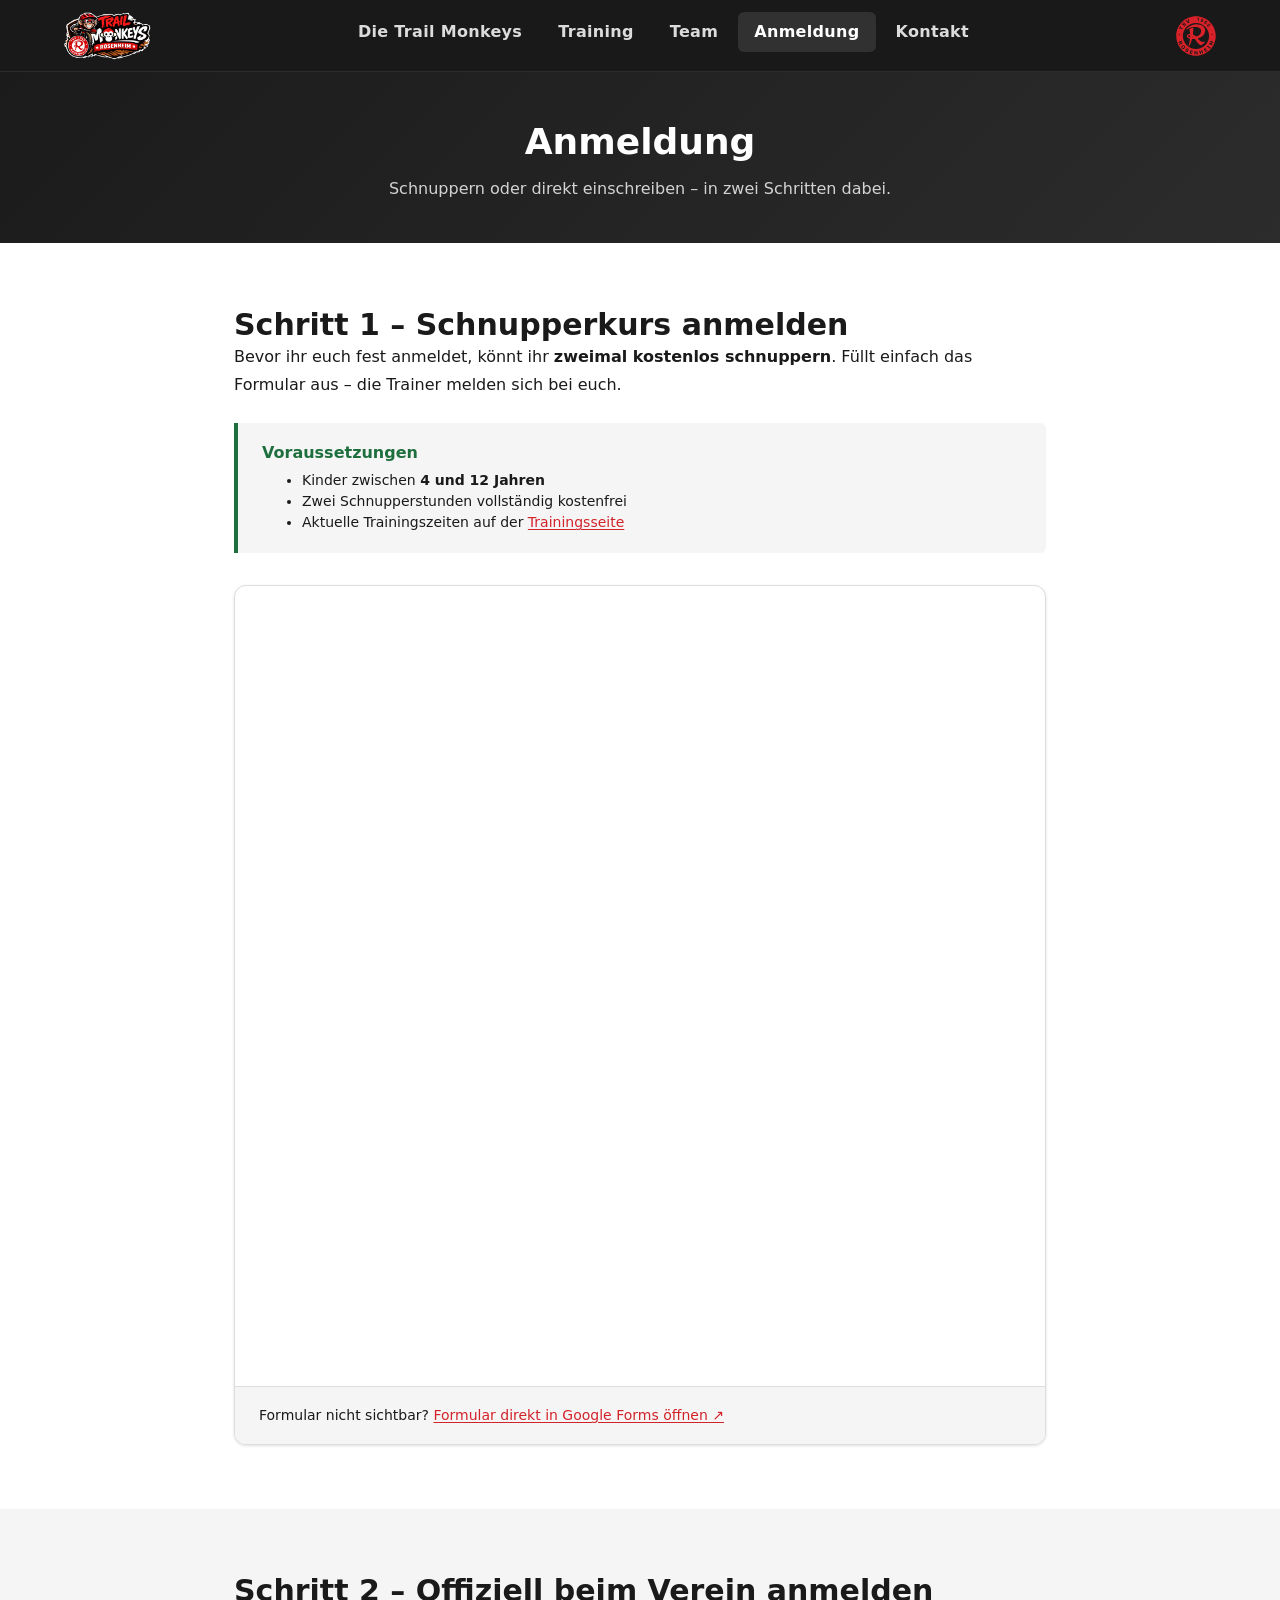
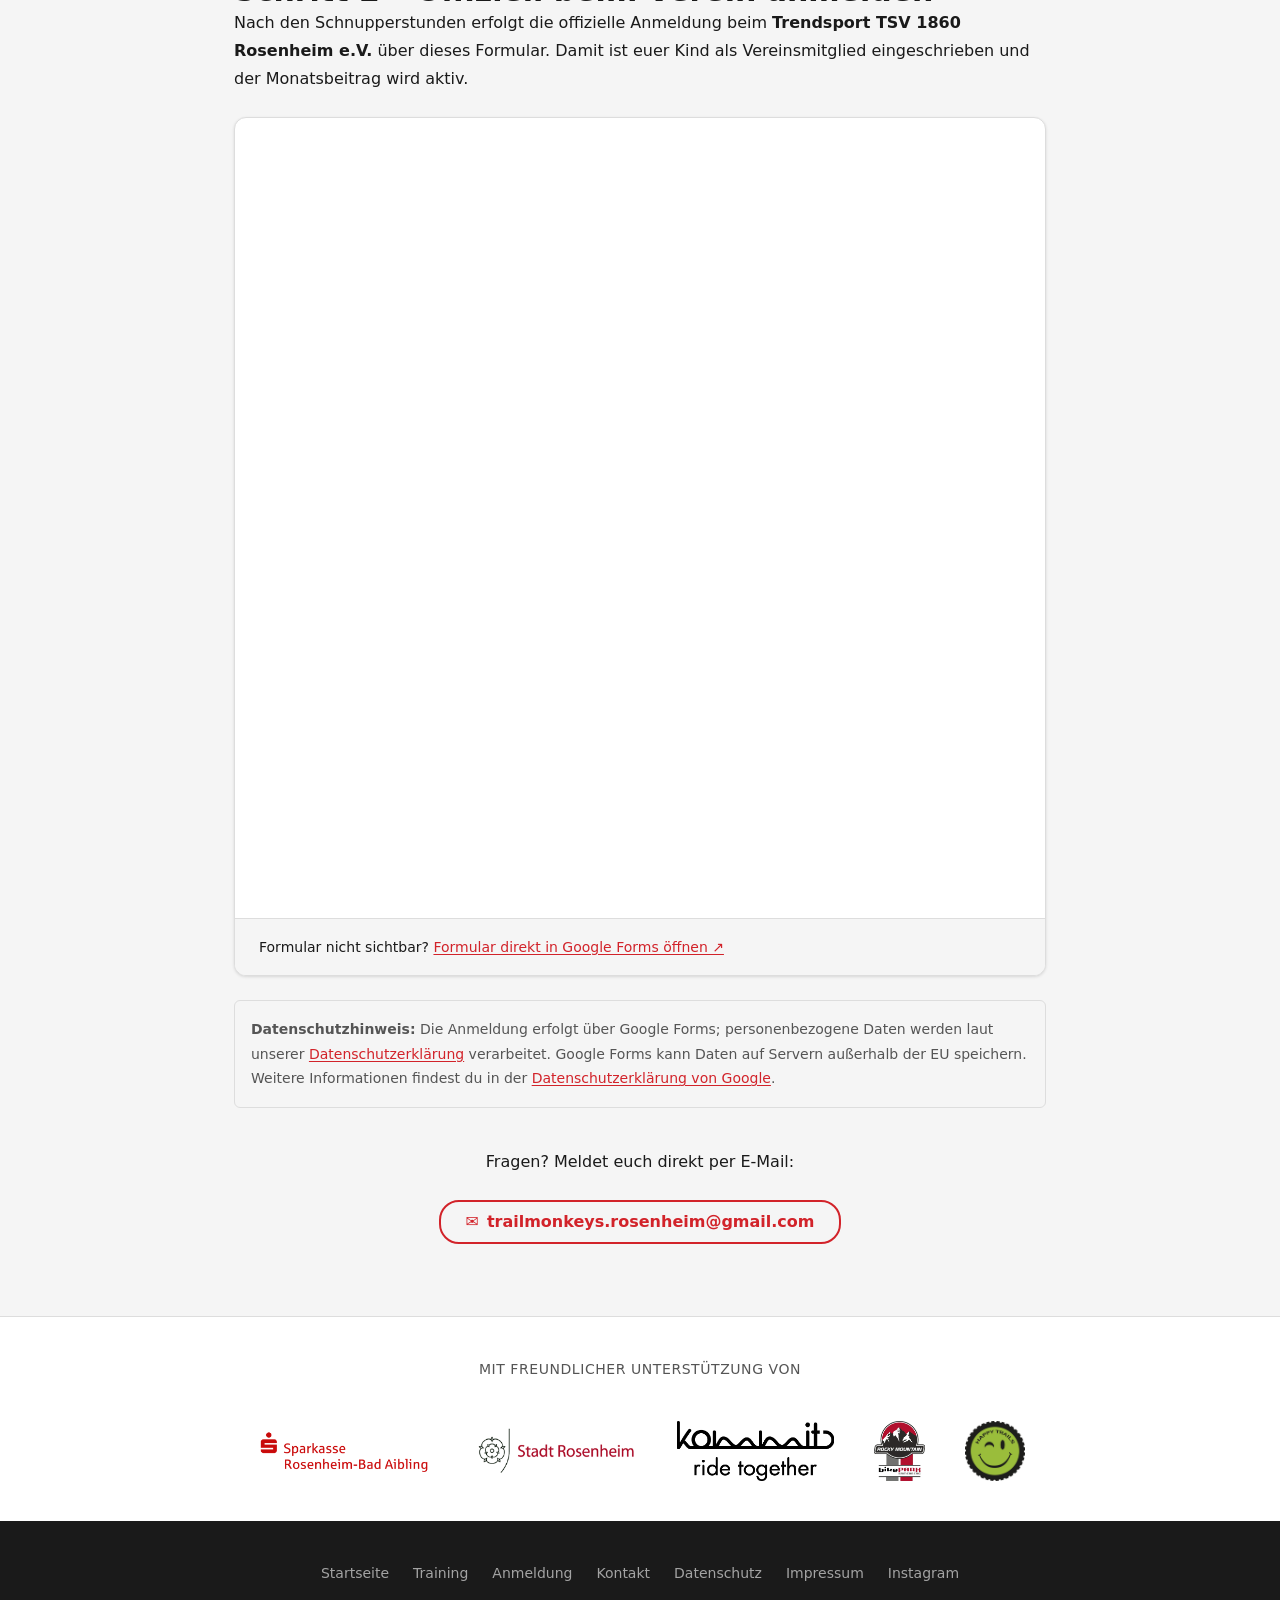
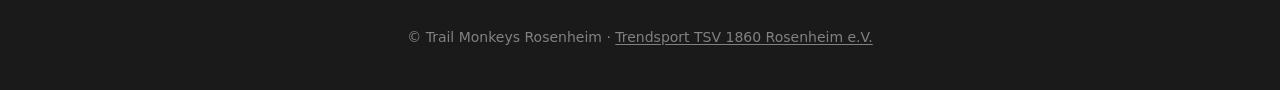
==== commit d0413ee2: "Optimize images to WebP, complete legal pages, fix mobile button width - Convert all photos and larg" ====
--- a/pages/anmeldung.html
+++ b/pages/anmeldung.html
@@ -30,7 +30,6 @@
         <li><a href="training.html">Training</a></li>
         <li><a href="team.html">Team</a></li>
         <li><a href="anmeldung.html" aria-current="page">Anmeldung</a></li>
-        <li><a href="galerie.html">Galerie</a></li>
         <li><a href="kontakt.html">Kontakt</a></li>
       </ul>
 
@@ -161,7 +160,7 @@
       <div class="supporters-grid">
         <a class="supporter-item" href="https://www.sparkasse-ros.de" target="_blank" rel="noopener"
            aria-label="Sparkasse Rosenheim-Bad Aibling">
-          <img src="../assets/img/sparkasse.png" alt="Sparkasse Rosenheim-Bad Aibling">
+          <img src="../assets/img/sparkasse.webp" alt="Sparkasse Rosenheim-Bad Aibling">
         </a>
         <a class="supporter-item" href="https://www.rosenheim.de" target="_blank" rel="noopener"
            aria-label="Stadt Rosenheim">
@@ -173,7 +172,7 @@
         </a>
         <a class="supporter-item" href="https://www.bikepark-samerberg.de" target="_blank" rel="noopener"
            aria-label="Bikepark Samerberg">
-          <img src="../assets/img/bikepark-samerberg.jpg" alt="Bikepark Samerberg">
+          <img src="../assets/img/bikepark-samerberg.webp" alt="Bikepark Samerberg">
         </a>
         <a class="supporter-item" href="#" target="_blank" rel="noopener"
            aria-label="Happy Trails">
@@ -191,8 +190,7 @@
           <li><a href="../index.html">Startseite</a></li>
           <li><a href="training.html">Training</a></li>
           <li><a href="anmeldung.html">Anmeldung</a></li>
-          <li><a href="galerie.html">Galerie</a></li>
-          <li><a href="kontakt.html">Kontakt</a></li>
+            <li><a href="kontakt.html">Kontakt</a></li>
           <li><a href="datenschutz.html">Datenschutz</a></li>
           <li><a href="impressum.html">Impressum</a></li>
           <li>
--- a/assets/css/layout.css
+++ b/assets/css/layout.css
@@ -270,7 +270,7 @@
 
 @media (max-width: 480px) {
   .hero-logo img { height: 200px; }
-  .hero-ctas { flex-direction: column; align-items: flex-start; }
+  .hero-ctas { flex-direction: column; align-items: stretch; }
 }
 
 
--- a/assets/css/components.css
+++ b/assets/css/components.css
@@ -33,8 +33,7 @@
     width: 100%;
     justify-content: center;
   }
-  /* Only expand to full width when inside a flex CTA row */
-  .hero-ctas .btn,
+  /* Keep auto width for standalone buttons inside content sections */
   .section .btn:not(.btn-outline + .btn-outline) {
     width: auto;
   }
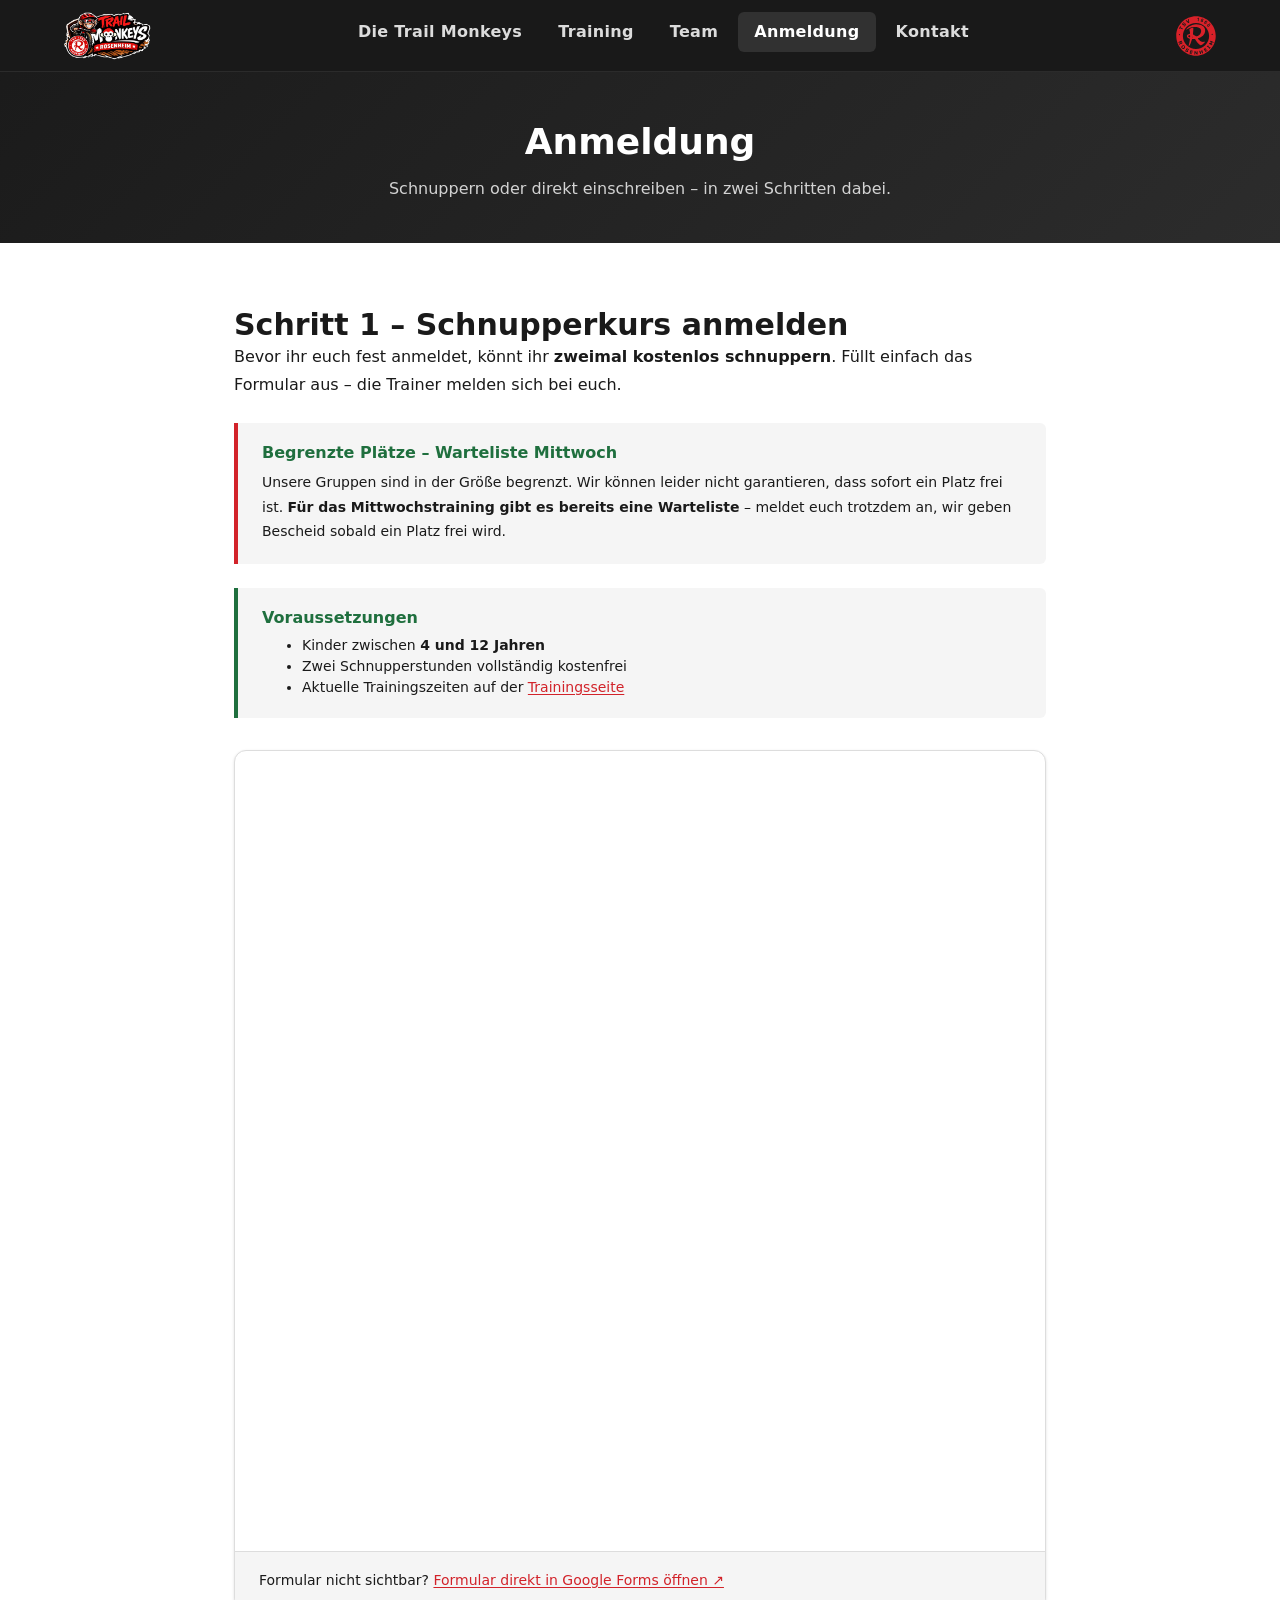
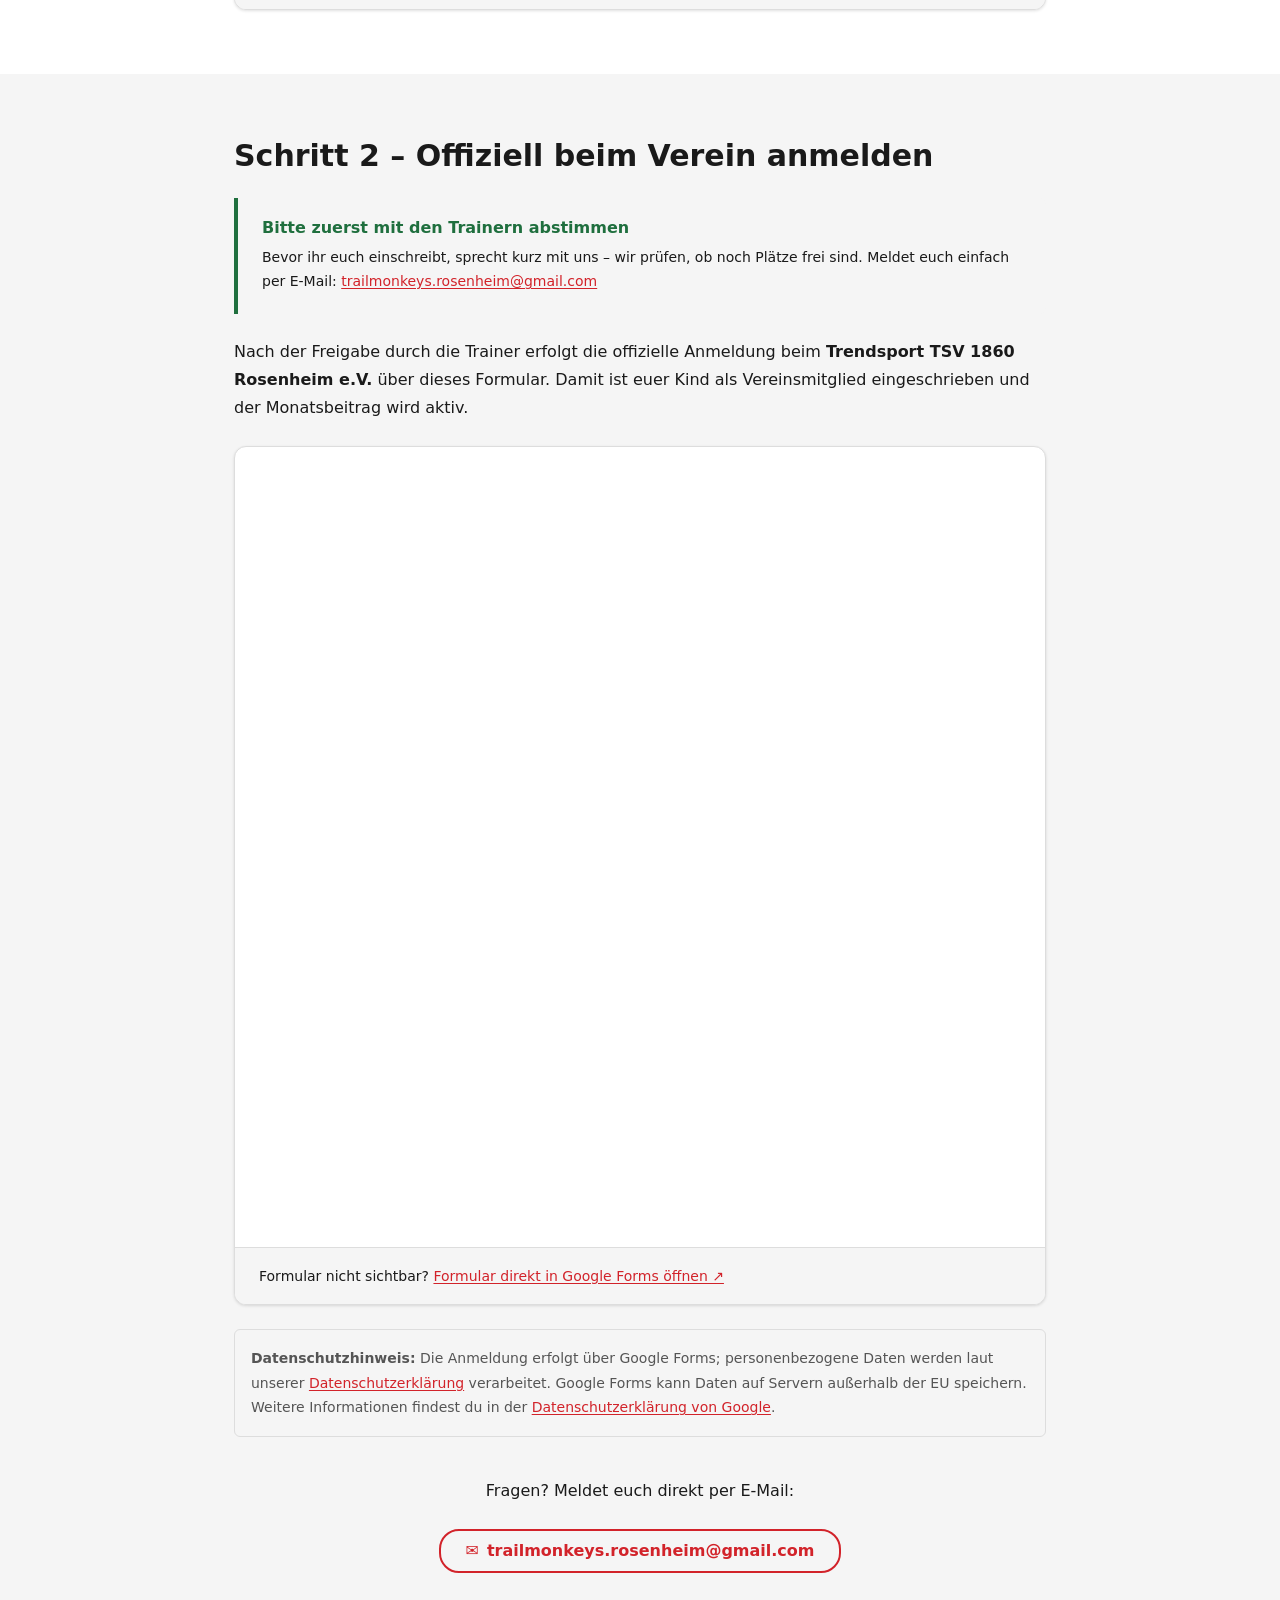
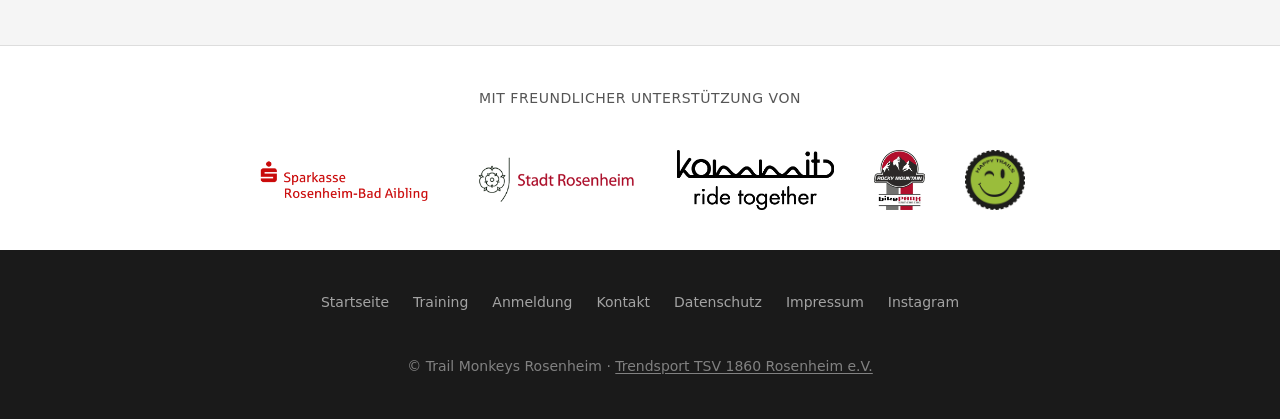
==== commit 609c89ae: "Add capacity and waiting list info to Anmeldung page - Schritt 1: warn about limited spots and exist" ====
--- a/pages/anmeldung.html
+++ b/pages/anmeldung.html
@@ -62,6 +62,16 @@
           Bevor ihr euch fest anmeldet, könnt ihr <strong>zweimal kostenlos schnuppern</strong>.
           Füllt einfach das Formular aus – die Trainer melden sich bei euch.
         </p>
+
+        <div class="info-box" style="margin-bottom: var(--space-6); border-left: 4px solid var(--color-primary);">
+          <h4>Begrenzte Plätze – Warteliste Mittwoch</h4>
+          <p>
+            Unsere Gruppen sind in der Größe begrenzt. Wir können leider nicht garantieren,
+            dass sofort ein Platz frei ist. <strong>Für das Mittwochstraining gibt es bereits
+            eine Warteliste</strong> – meldet euch trotzdem an, wir geben Bescheid sobald ein
+            Platz frei wird.
+          </p>
+        </div>
 
         <div class="info-box" style="margin-bottom: var(--space-8);">
           <h4>Voraussetzungen</h4>
@@ -101,8 +111,15 @@
       <div class="container" style="max-width: 860px;">
 
         <h2 id="verein-heading">Schritt 2 – Offiziell beim Verein anmelden</h2>
+        <div class="info-box" style="margin-bottom: var(--space-6);">
+          <h4>Bitte zuerst mit den Trainern abstimmen</h4>
+          <p>Bevor ihr euch einschreibt, sprecht kurz mit uns – wir prüfen, ob noch Plätze frei sind.
+             Meldet euch einfach per E-Mail:
+             <a href="mailto:trailmonkeys.rosenheim@gmail.com">trailmonkeys.rosenheim@gmail.com</a>
+          </p>
+        </div>
         <p style="margin-bottom: var(--space-6);">
-          Nach den Schnupperstunden erfolgt die offizielle Anmeldung beim
+          Nach der Freigabe durch die Trainer erfolgt die offizielle Anmeldung beim
           <strong>Trendsport TSV 1860 Rosenheim e.V.</strong> über dieses Formular.
           Damit ist euer Kind als Vereinsmitglied eingeschrieben und der Monatsbeitrag wird aktiv.
         </p>
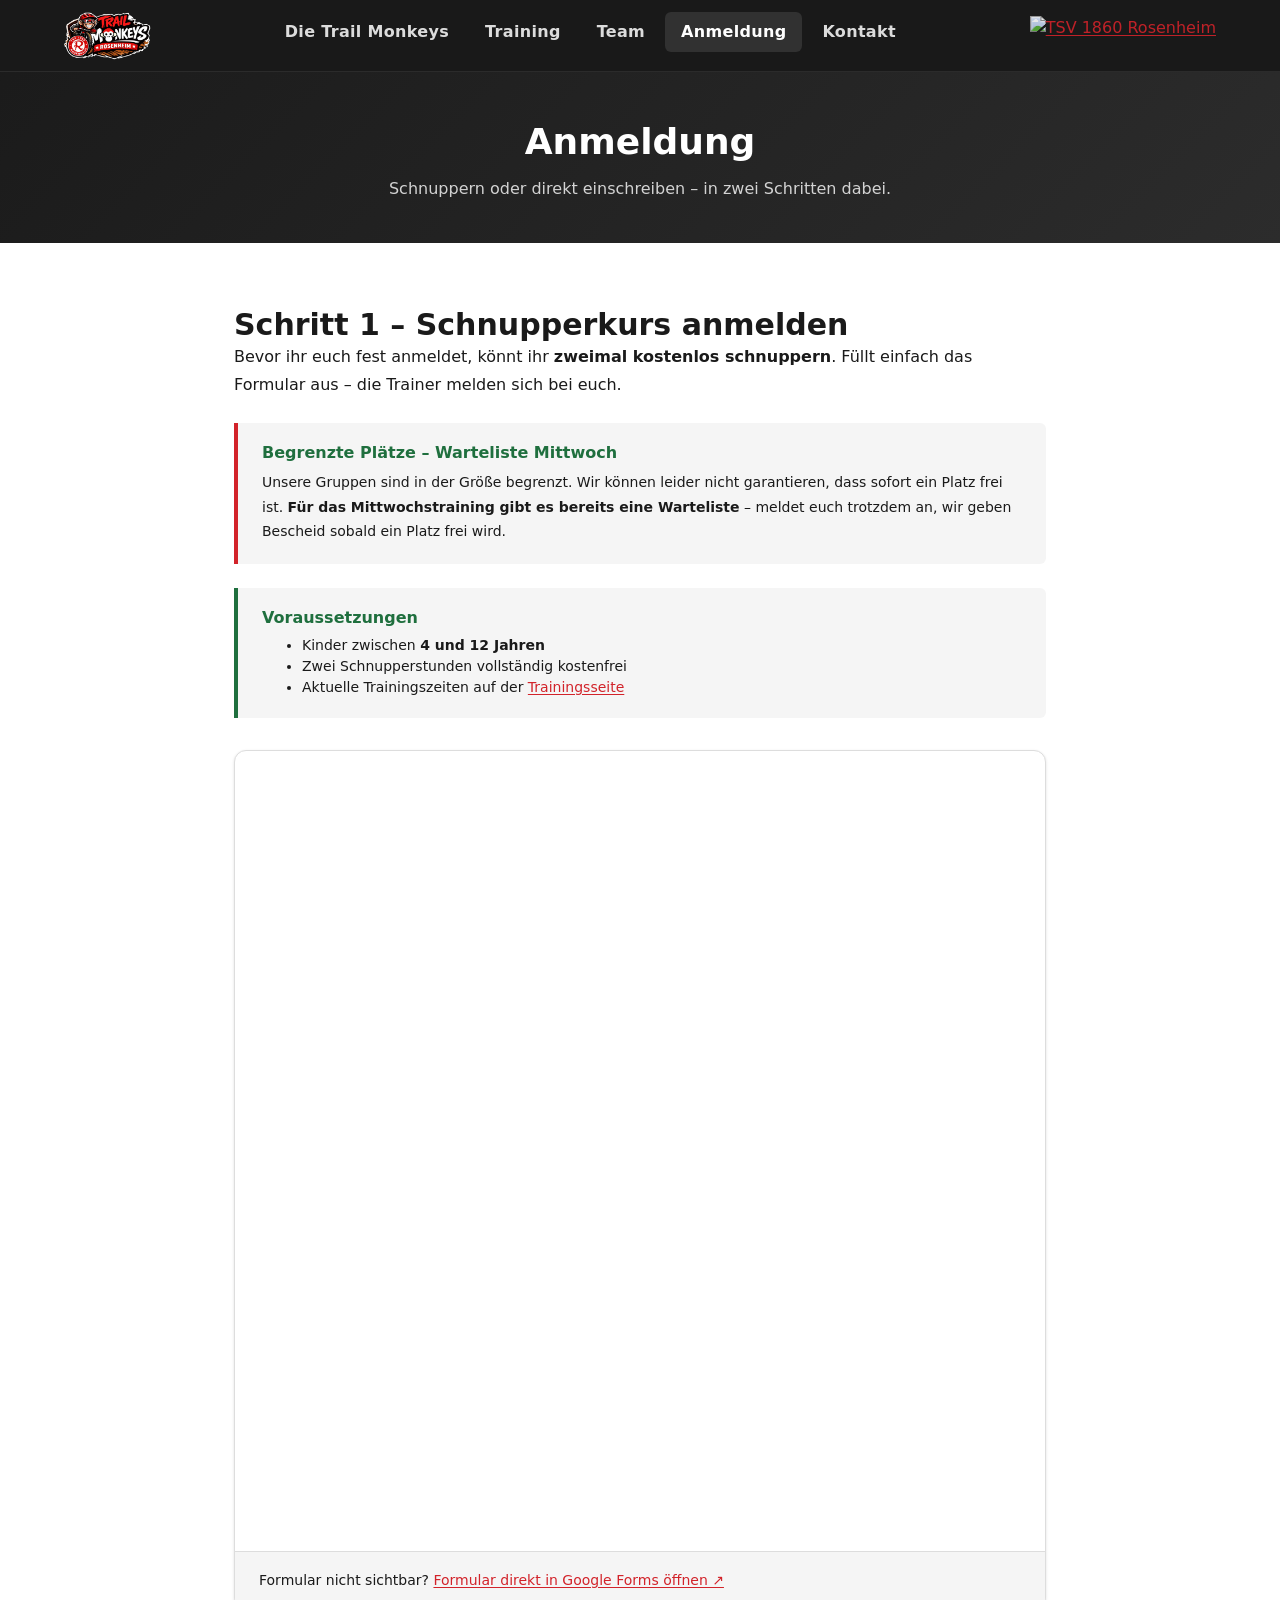
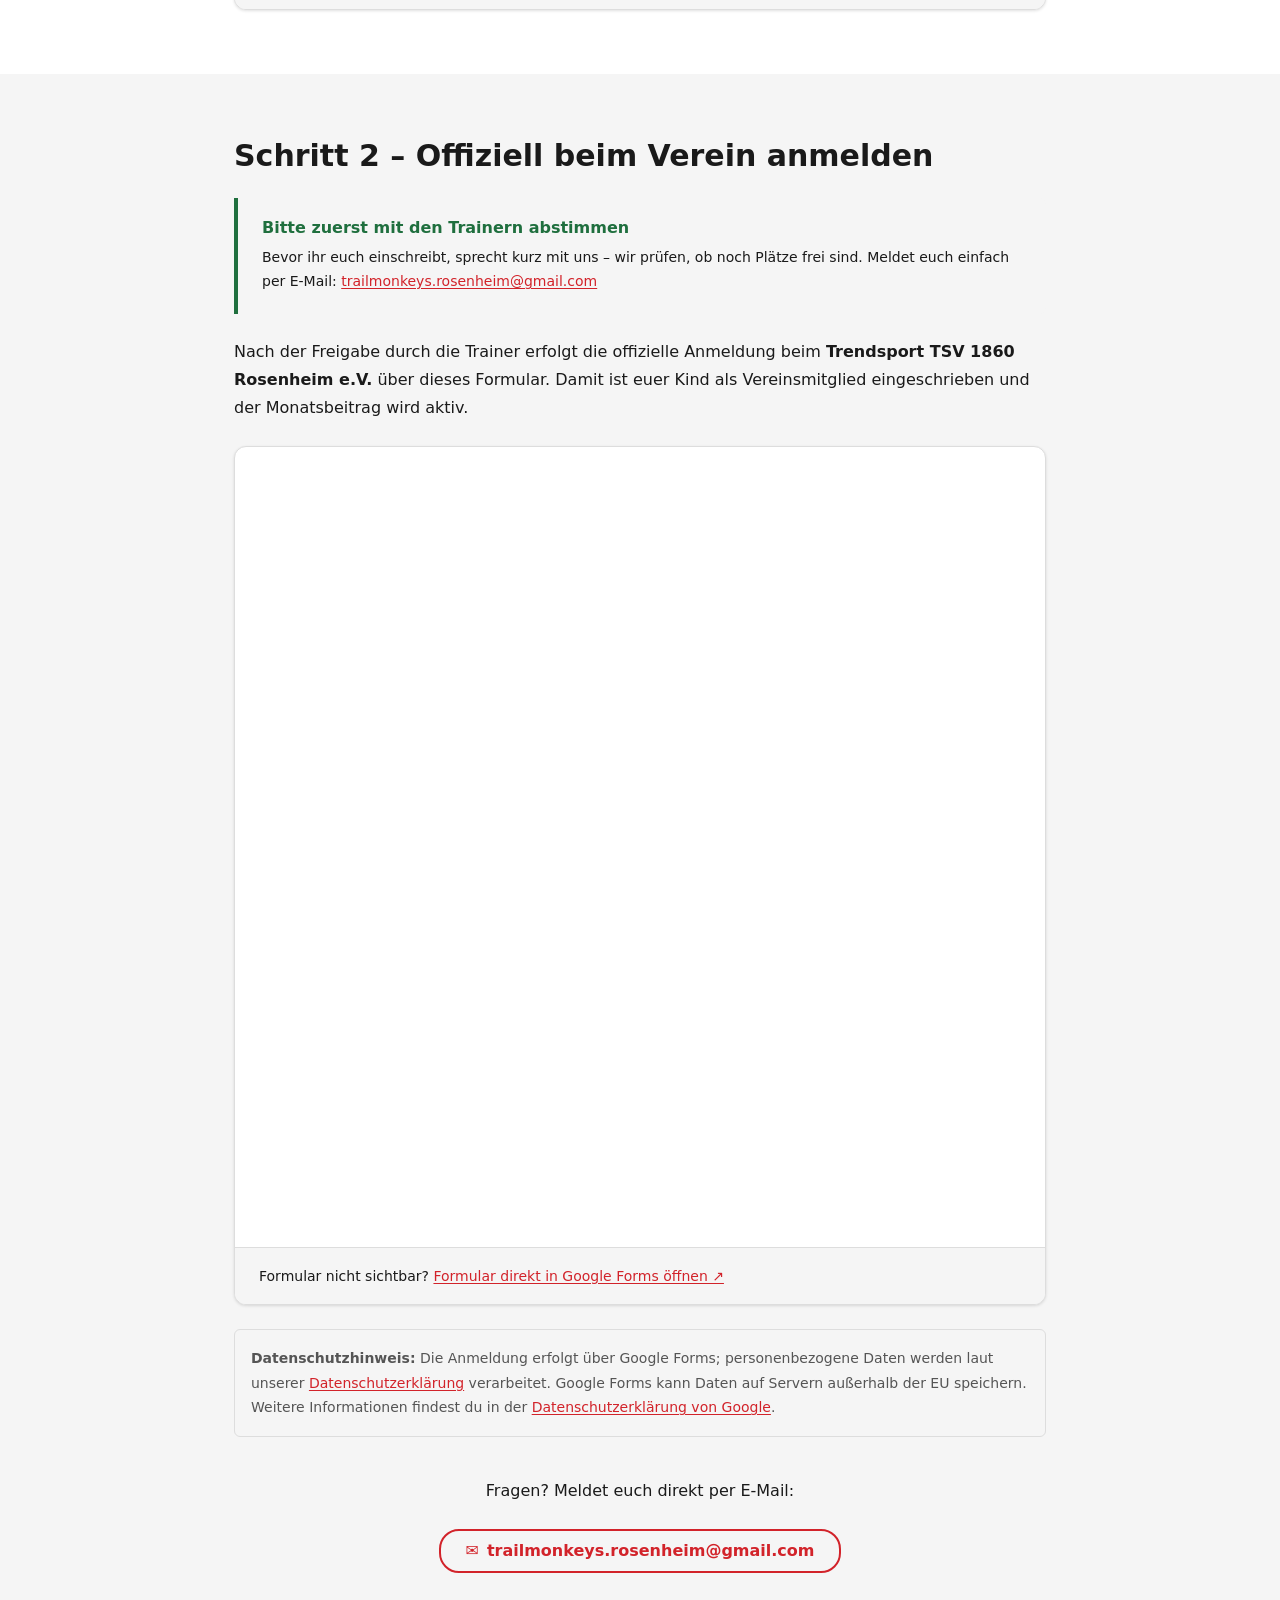
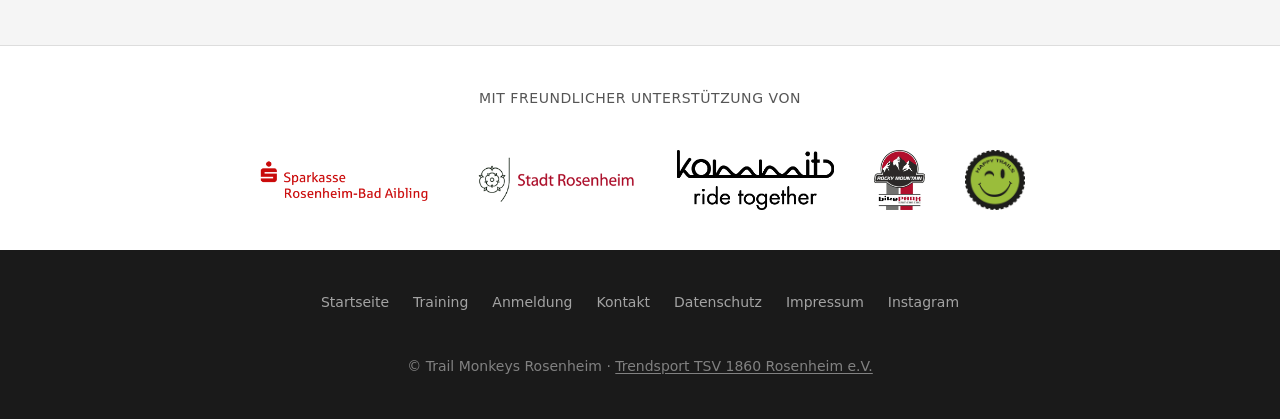
==== commit 6d58c2c7: "Switch TSV logo from SVG to PNG across all pages Co-Authored-By: Claude Sonnet 4.6 <noreply@anthropi" ====
--- a/pages/anmeldung.html
+++ b/pages/anmeldung.html
@@ -35,7 +35,7 @@
 
       <a class="nav-tsv-badge" href="https://tsv1860rosenheim.de/" target="_blank" rel="noopener"
          aria-label="TSV 1860 Rosenheim e.V. (öffnet in neuem Tab)">
-        <img src="../assets/img/TSV_1860_Rosenheim_Logo.svg" alt="TSV 1860 Rosenheim" height="40">
+        <img src="../assets/img/TSV_1860_Rosenheim_Logo.png" alt="TSV 1860 Rosenheim" height="40">
       </a>
 
       <label class="nav-toggle-label" for="nav-toggle" aria-label="Menü öffnen/schließen">
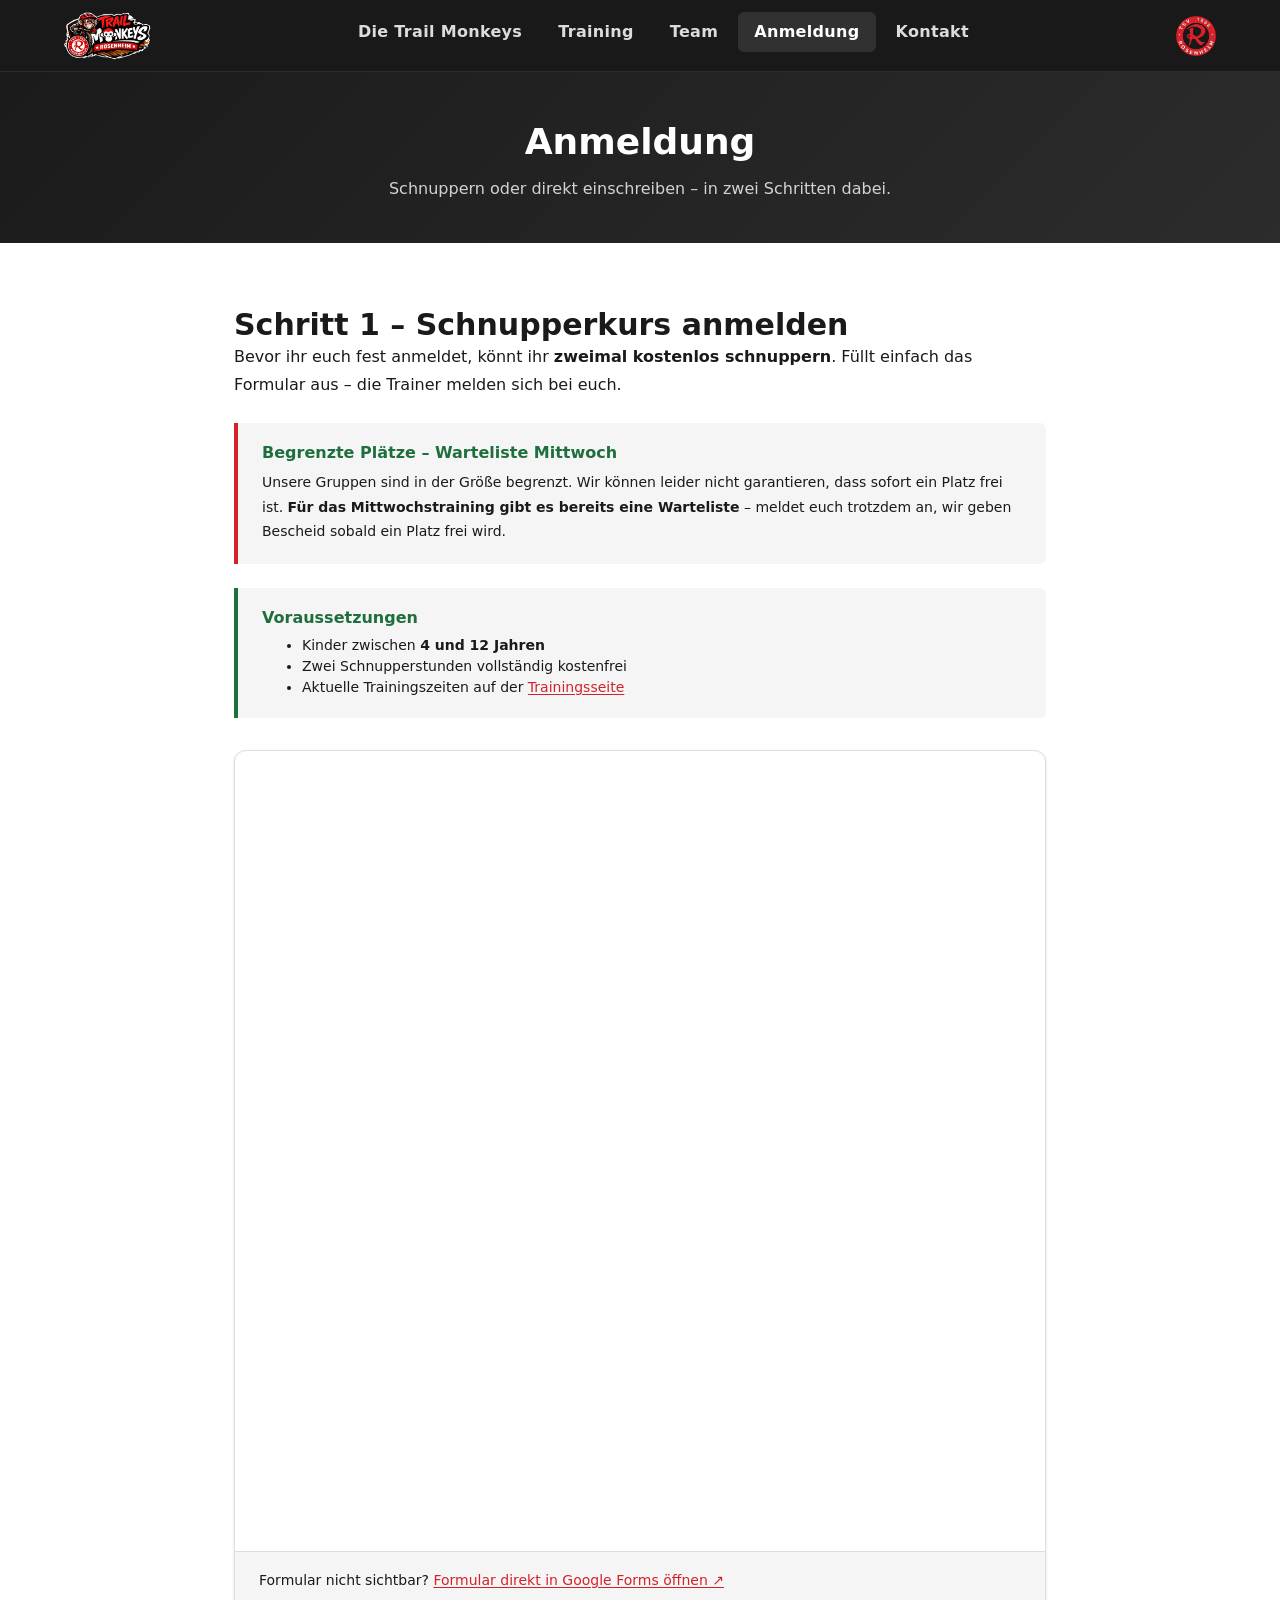
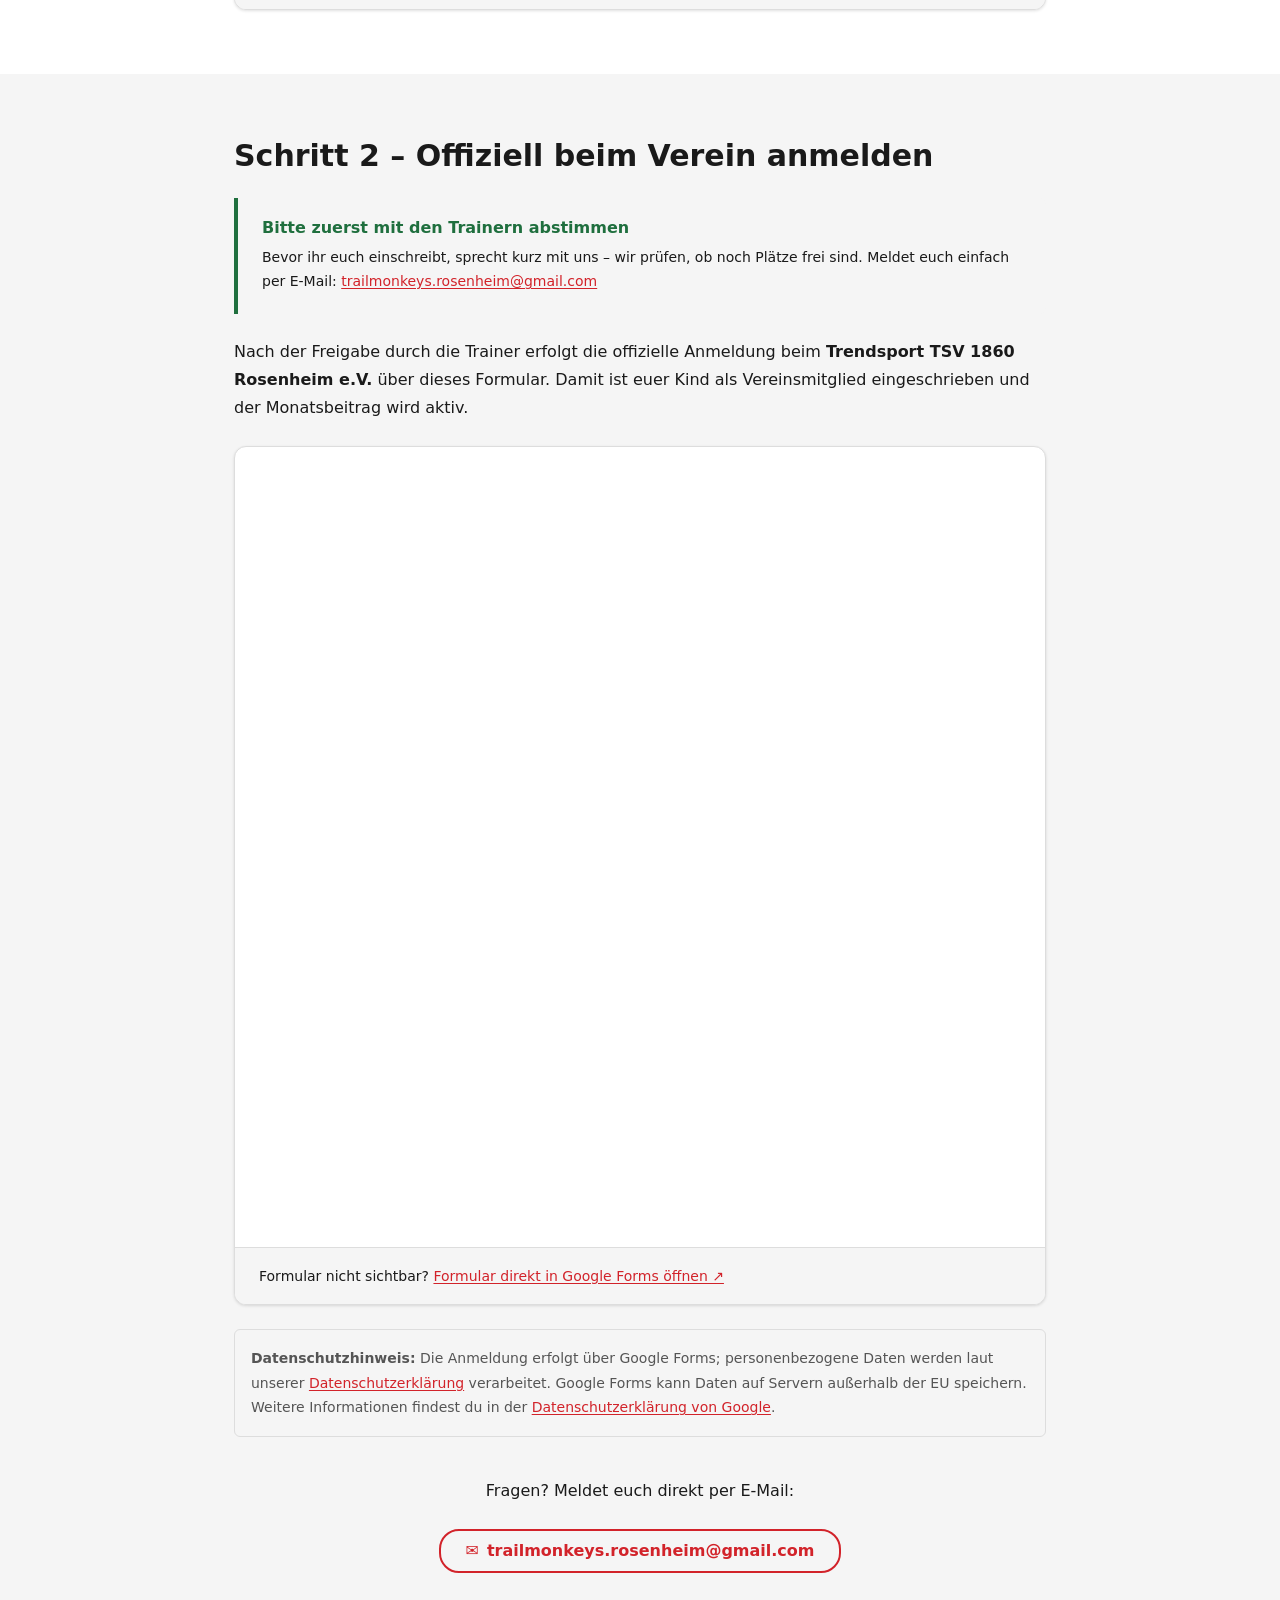
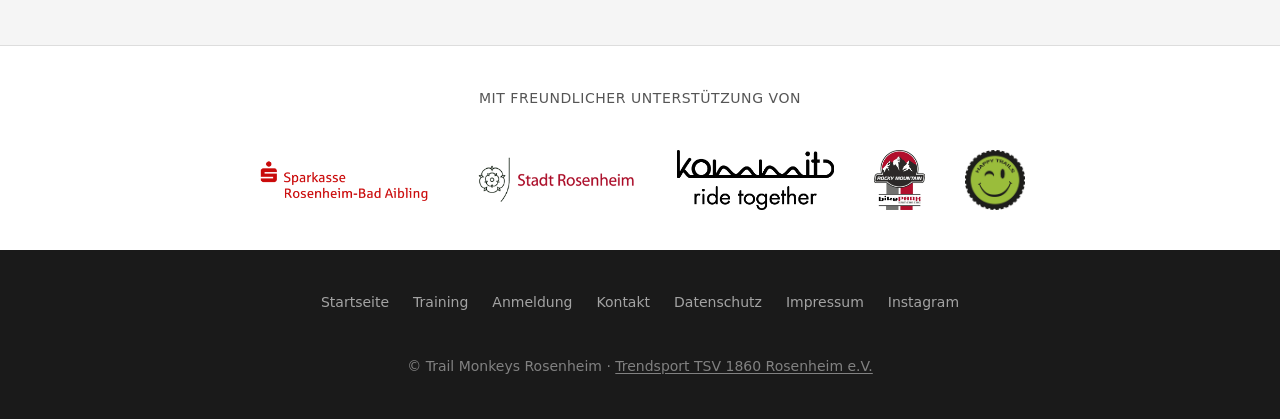
==== commit c789e99a: "Add favicon and social/search meta tags - favicon.ico (16/32/48px), favicon-32x32.png, favicon-16x16" ====
--- a/pages/anmeldung.html
+++ b/pages/anmeldung.html
@@ -6,7 +6,7 @@
   <title>Anmeldung – Trail Monkeys Rosenheim</title>
   <meta name="description" content="Jetzt für das Mountainbike-Training der Trail Monkeys Rosenheim anmelden. Zwei kostenlose Schnupperstunden für Kinder von 4 bis 12 Jahren.">
 
-  <link rel="stylesheet" href="../assets/css/design-tokens.css">
+  <!-- Favicons -->  <link rel="icon" href="../favicon.ico" sizes="any">  <link rel="icon" href="../assets/img/favicon-32x32.png" type="image/png">  <link rel="apple-touch-icon" href="../assets/img/apple-touch-icon.png">  <!-- Open Graph image -->  <meta property="og:image" content="https://trailmonkeys-rosenheim.de/assets/img/og-image.png">  <meta property="og:image:width" content="512">  <meta property="og:image:height" content="512">  <meta property="og:url" content="https://trailmonkeys-rosenheim.de/pages/anmeldung.html">  <link rel="stylesheet" href="../assets/css/design-tokens.css">
   <link rel="stylesheet" href="../assets/css/base.css">
   <link rel="stylesheet" href="../assets/css/layout.css">
   <link rel="stylesheet" href="../assets/css/components.css">
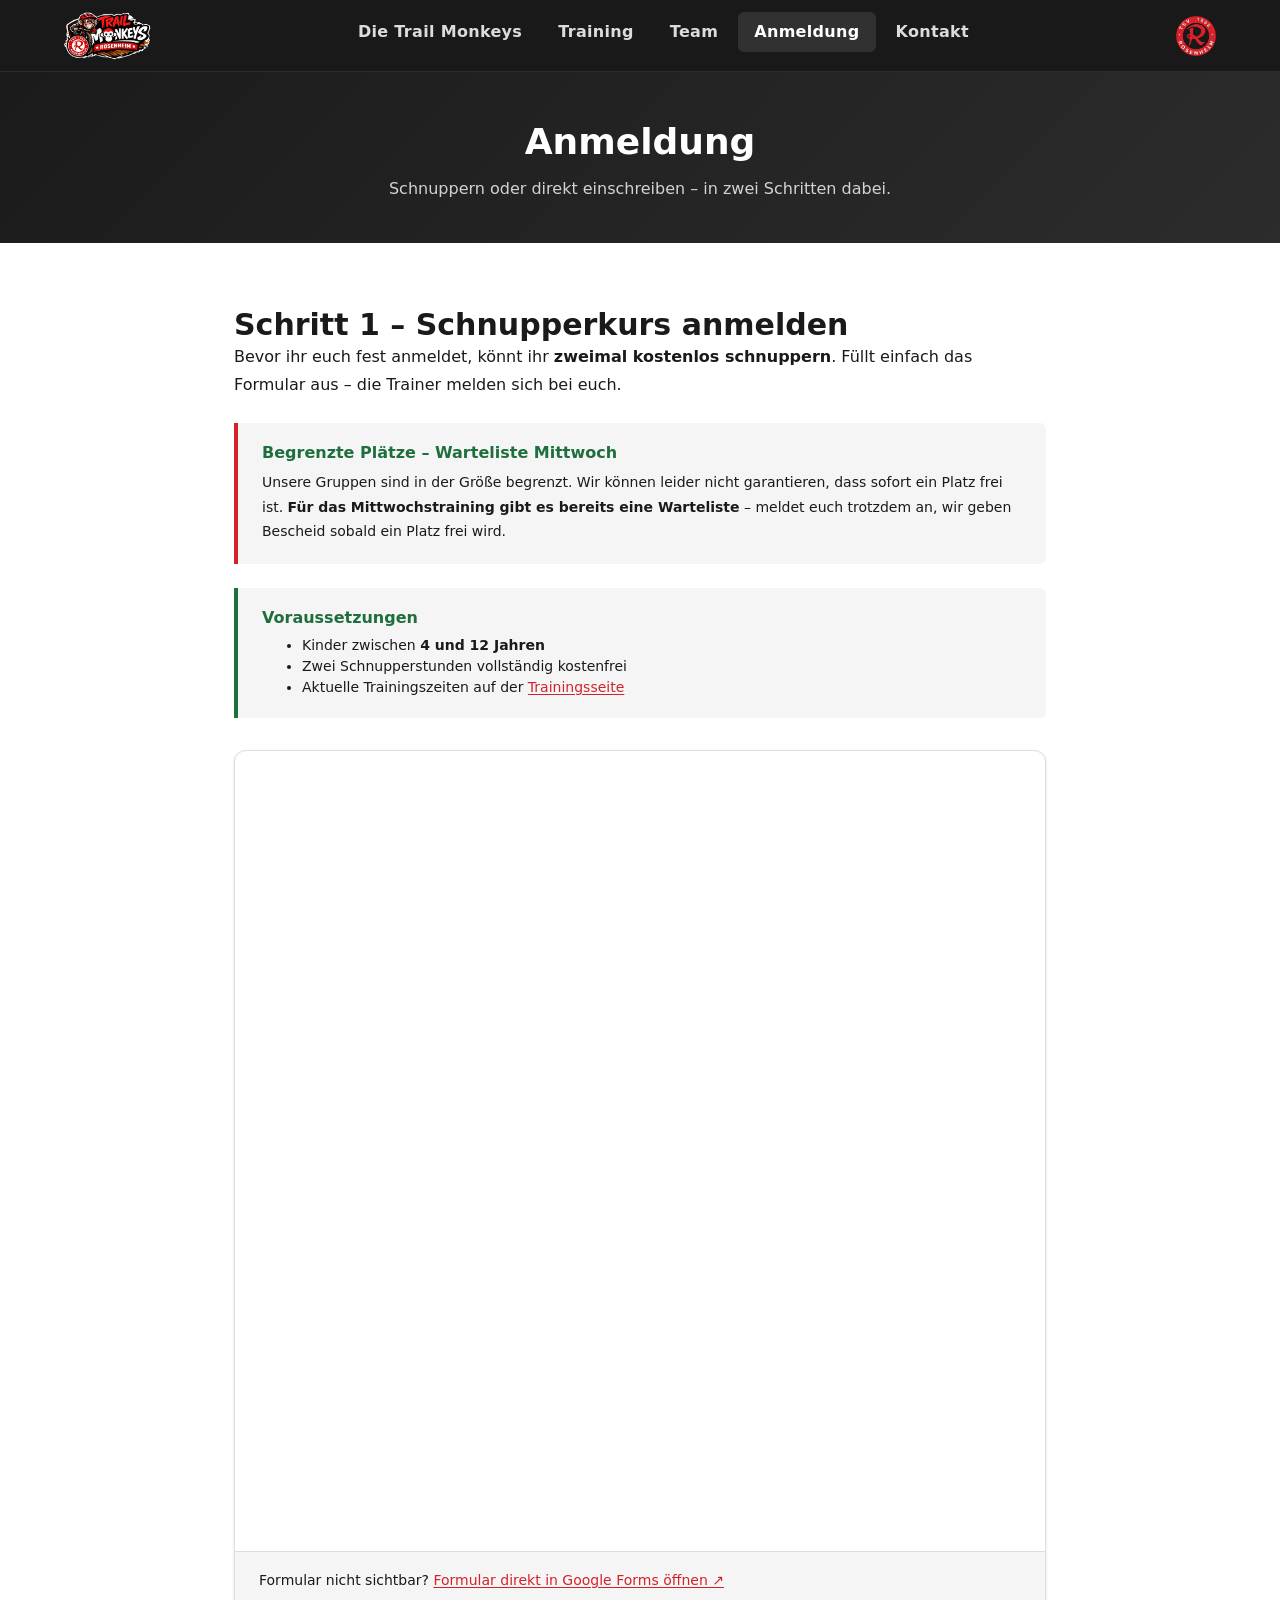
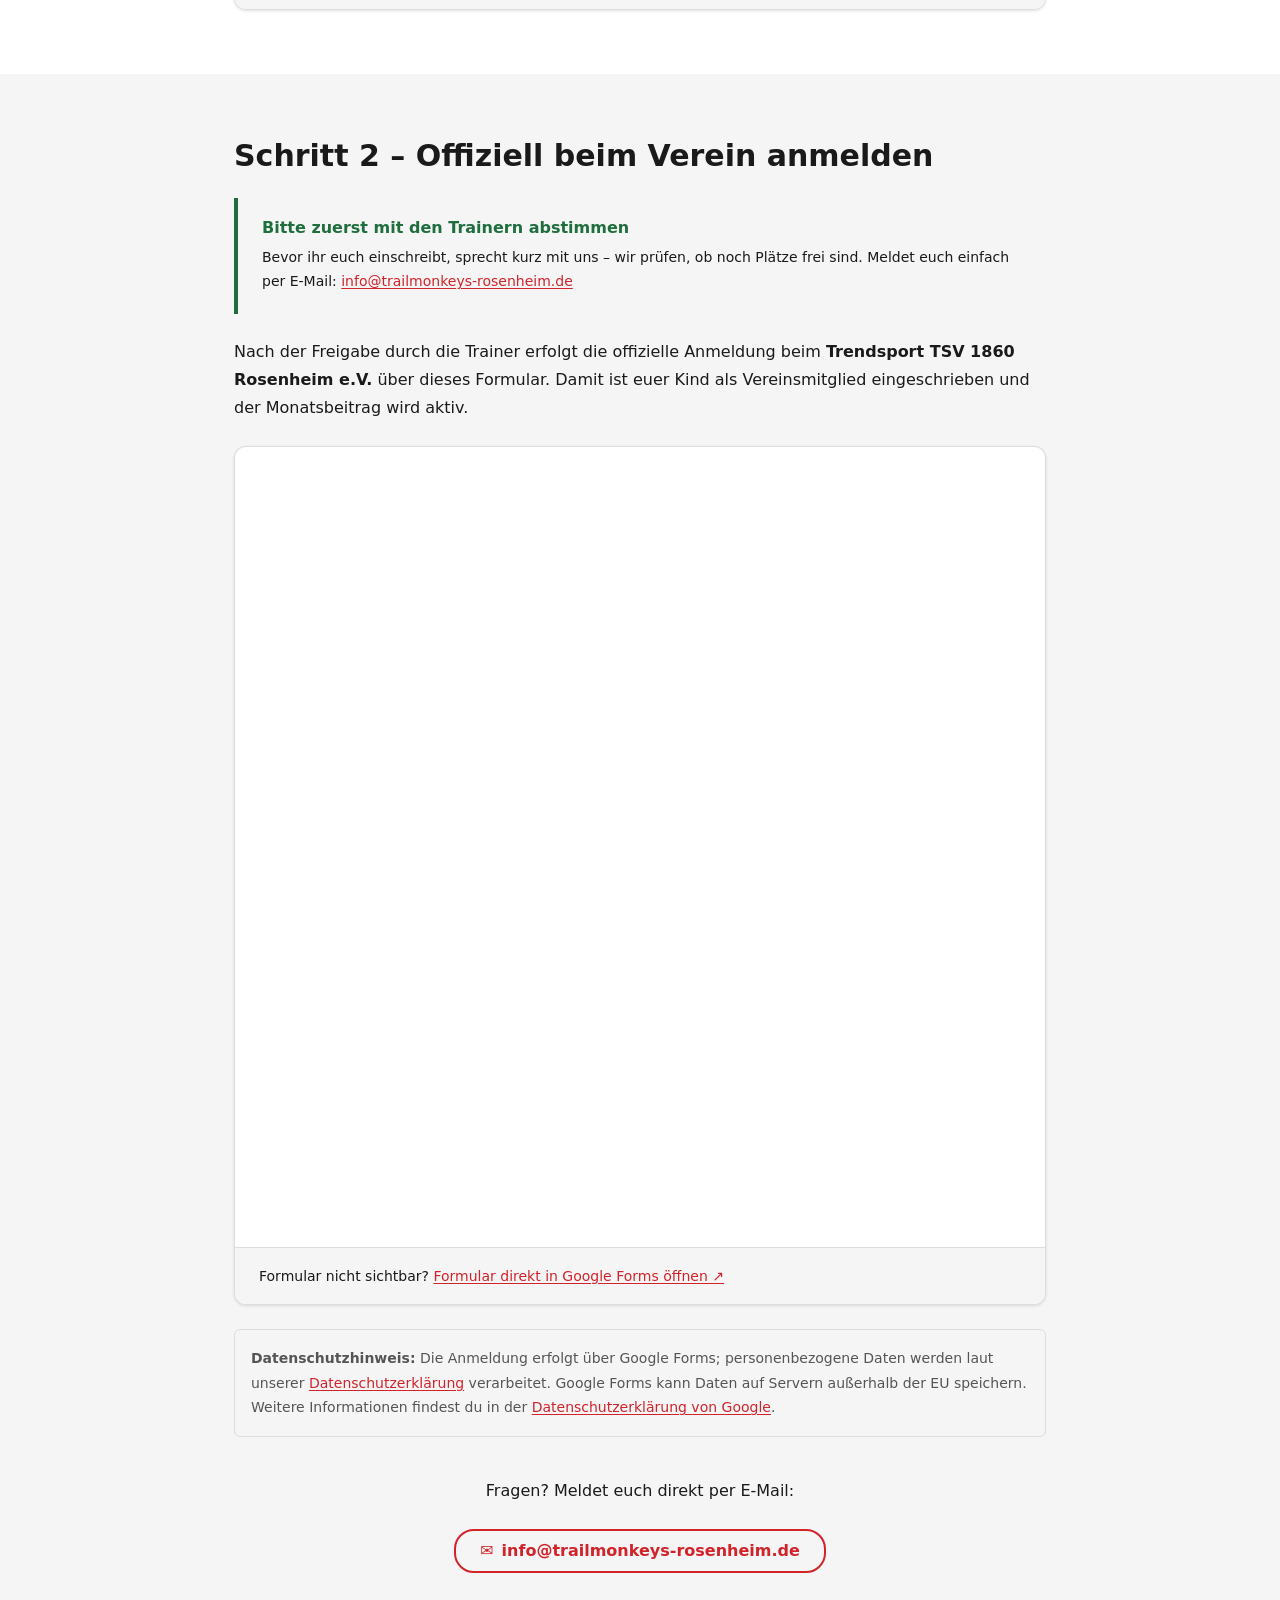
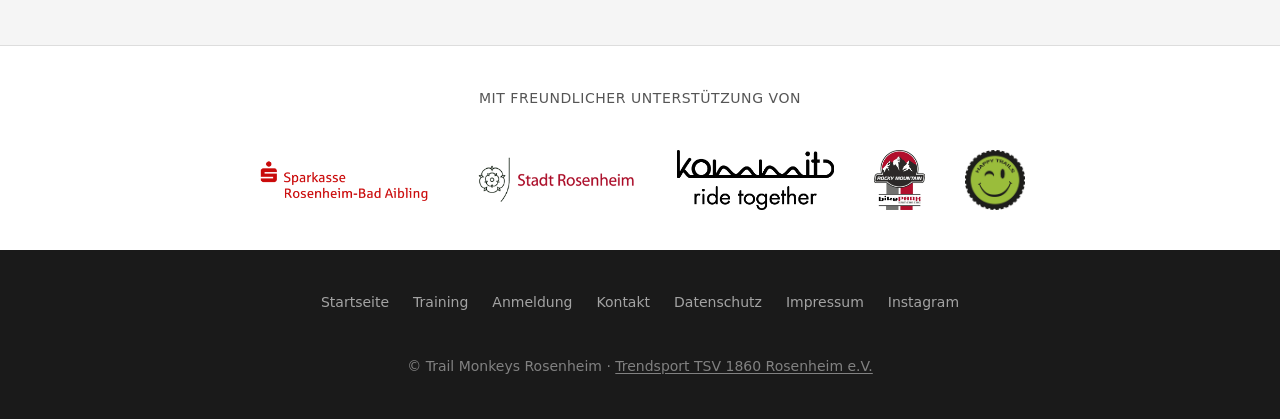
==== commit c1a113fe: "Update contact email to info@trailmonkeys-rosenheim.de Co-Authored-By: Claude Sonnet 4.6 <noreply@an" ====
--- a/pages/anmeldung.html
+++ b/pages/anmeldung.html
@@ -115,7 +115,7 @@
           <h4>Bitte zuerst mit den Trainern abstimmen</h4>
           <p>Bevor ihr euch einschreibt, sprecht kurz mit uns – wir prüfen, ob noch Plätze frei sind.
              Meldet euch einfach per E-Mail:
-             <a href="mailto:trailmonkeys.rosenheim@gmail.com">trailmonkeys.rosenheim@gmail.com</a>
+             <a href="mailto:info@trailmonkeys-rosenheim.de">info@trailmonkeys-rosenheim.de</a>
           </p>
         </div>
         <p style="margin-bottom: var(--space-6);">
@@ -159,8 +159,8 @@
         <div style="margin-top: var(--space-10); text-align: center;">
           <p>Fragen? Meldet euch direkt per E-Mail:</p>
           <p style="margin-top: var(--space-3);">
-            <a href="mailto:trailmonkeys.rosenheim@gmail.com" class="btn btn-outline" style="margin: var(--space-2);">
-              <span aria-hidden="true">✉️</span> trailmonkeys.rosenheim@gmail.com
+            <a href="mailto:info@trailmonkeys-rosenheim.de" class="btn btn-outline" style="margin: var(--space-2);">
+              <span aria-hidden="true">✉️</span> info@trailmonkeys-rosenheim.de
             </a>
           </p>
         </div>
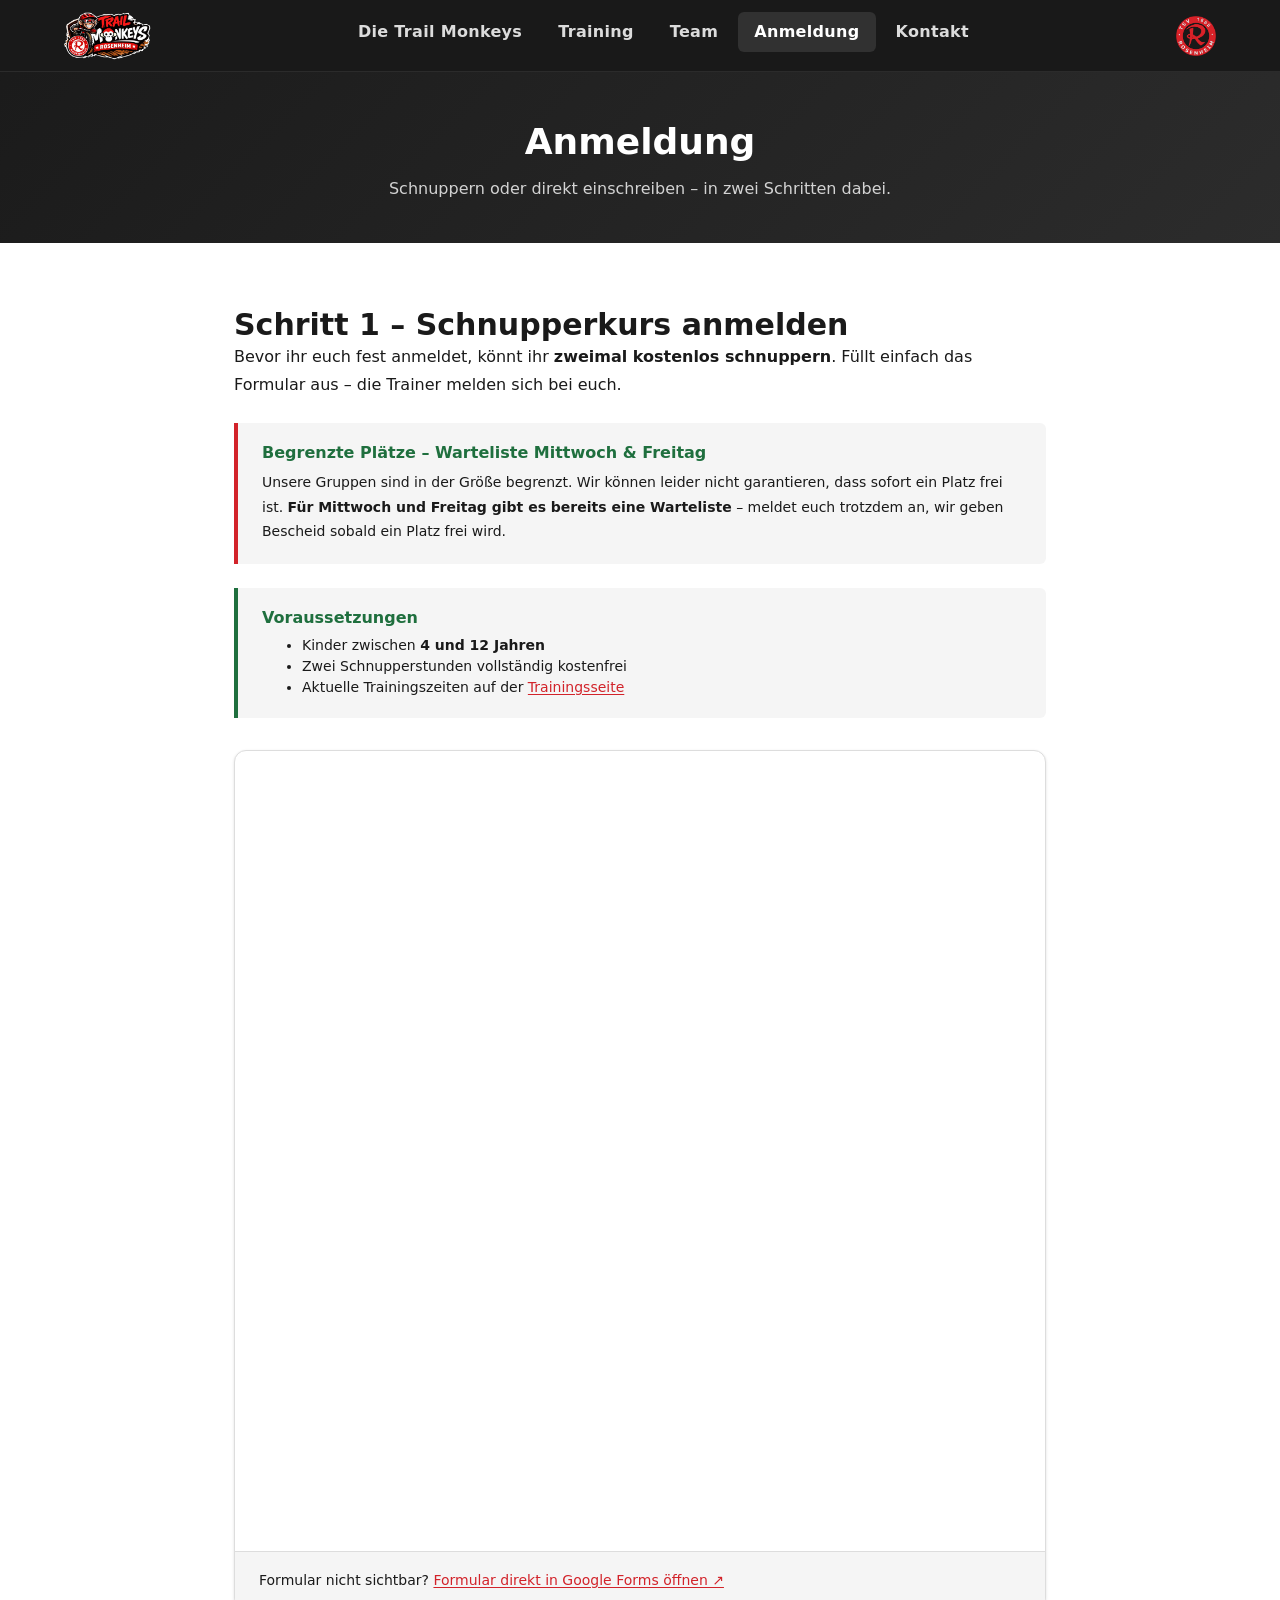
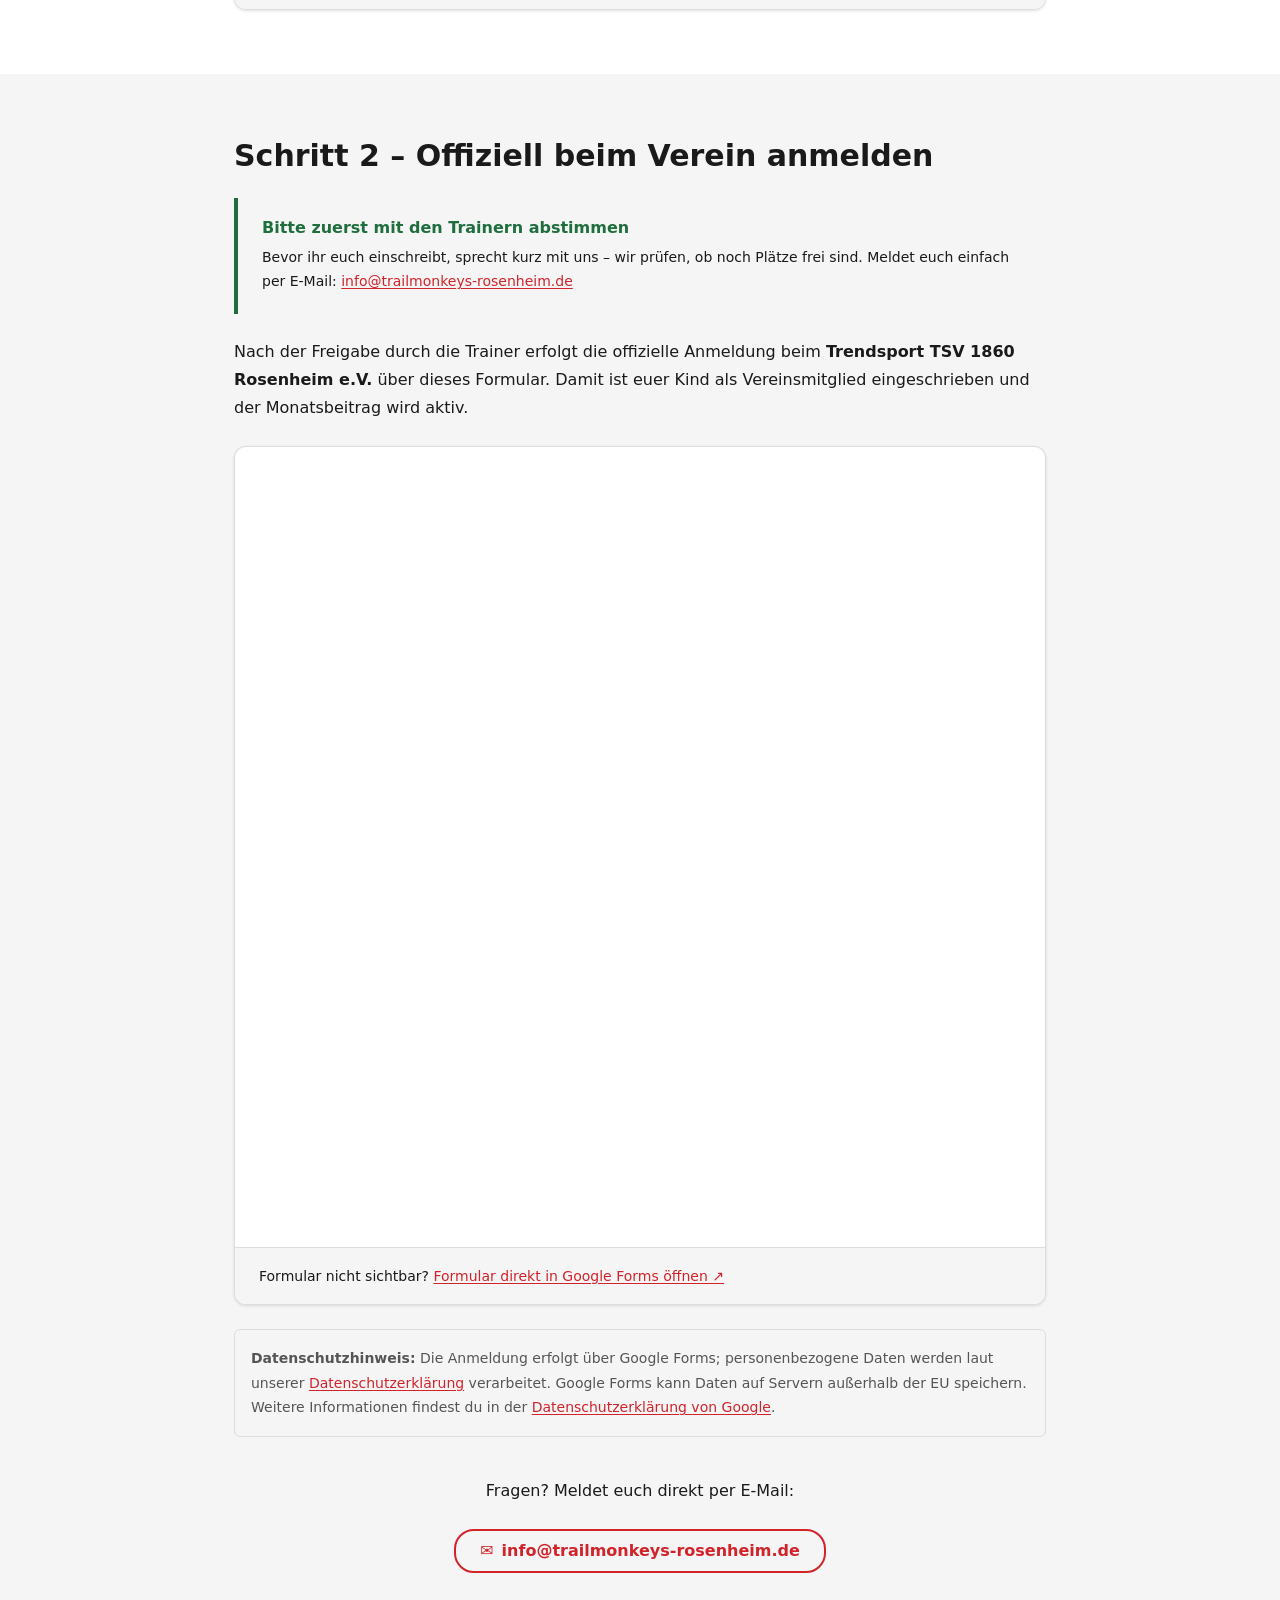
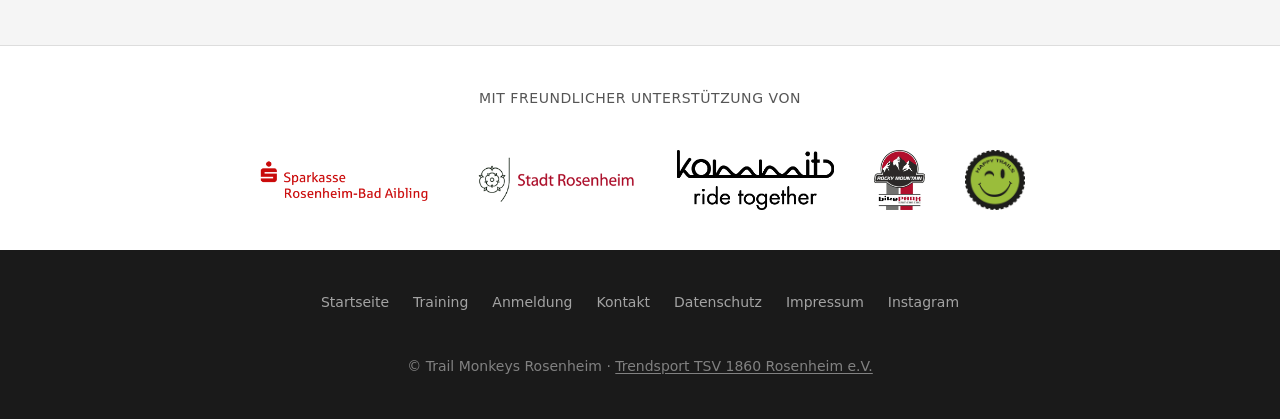
==== commit b2c38e70: "Add Friday to waiting list notice on Anmeldung page Co-Authored-By: Claude Sonnet 4.6 <noreply@anthr" ====
--- a/pages/anmeldung.html
+++ b/pages/anmeldung.html
@@ -64,10 +64,10 @@
         </p>
 
         <div class="info-box" style="margin-bottom: var(--space-6); border-left: 4px solid var(--color-primary);">
-          <h4>Begrenzte Plätze – Warteliste Mittwoch</h4>
+          <h4>Begrenzte Plätze – Warteliste Mittwoch &amp; Freitag</h4>
           <p>
             Unsere Gruppen sind in der Größe begrenzt. Wir können leider nicht garantieren,
-            dass sofort ein Platz frei ist. <strong>Für das Mittwochstraining gibt es bereits
+            dass sofort ein Platz frei ist. <strong>Für Mittwoch und Freitag gibt es bereits
             eine Warteliste</strong> – meldet euch trotzdem an, wir geben Bescheid sobald ein
             Platz frei wird.
           </p>
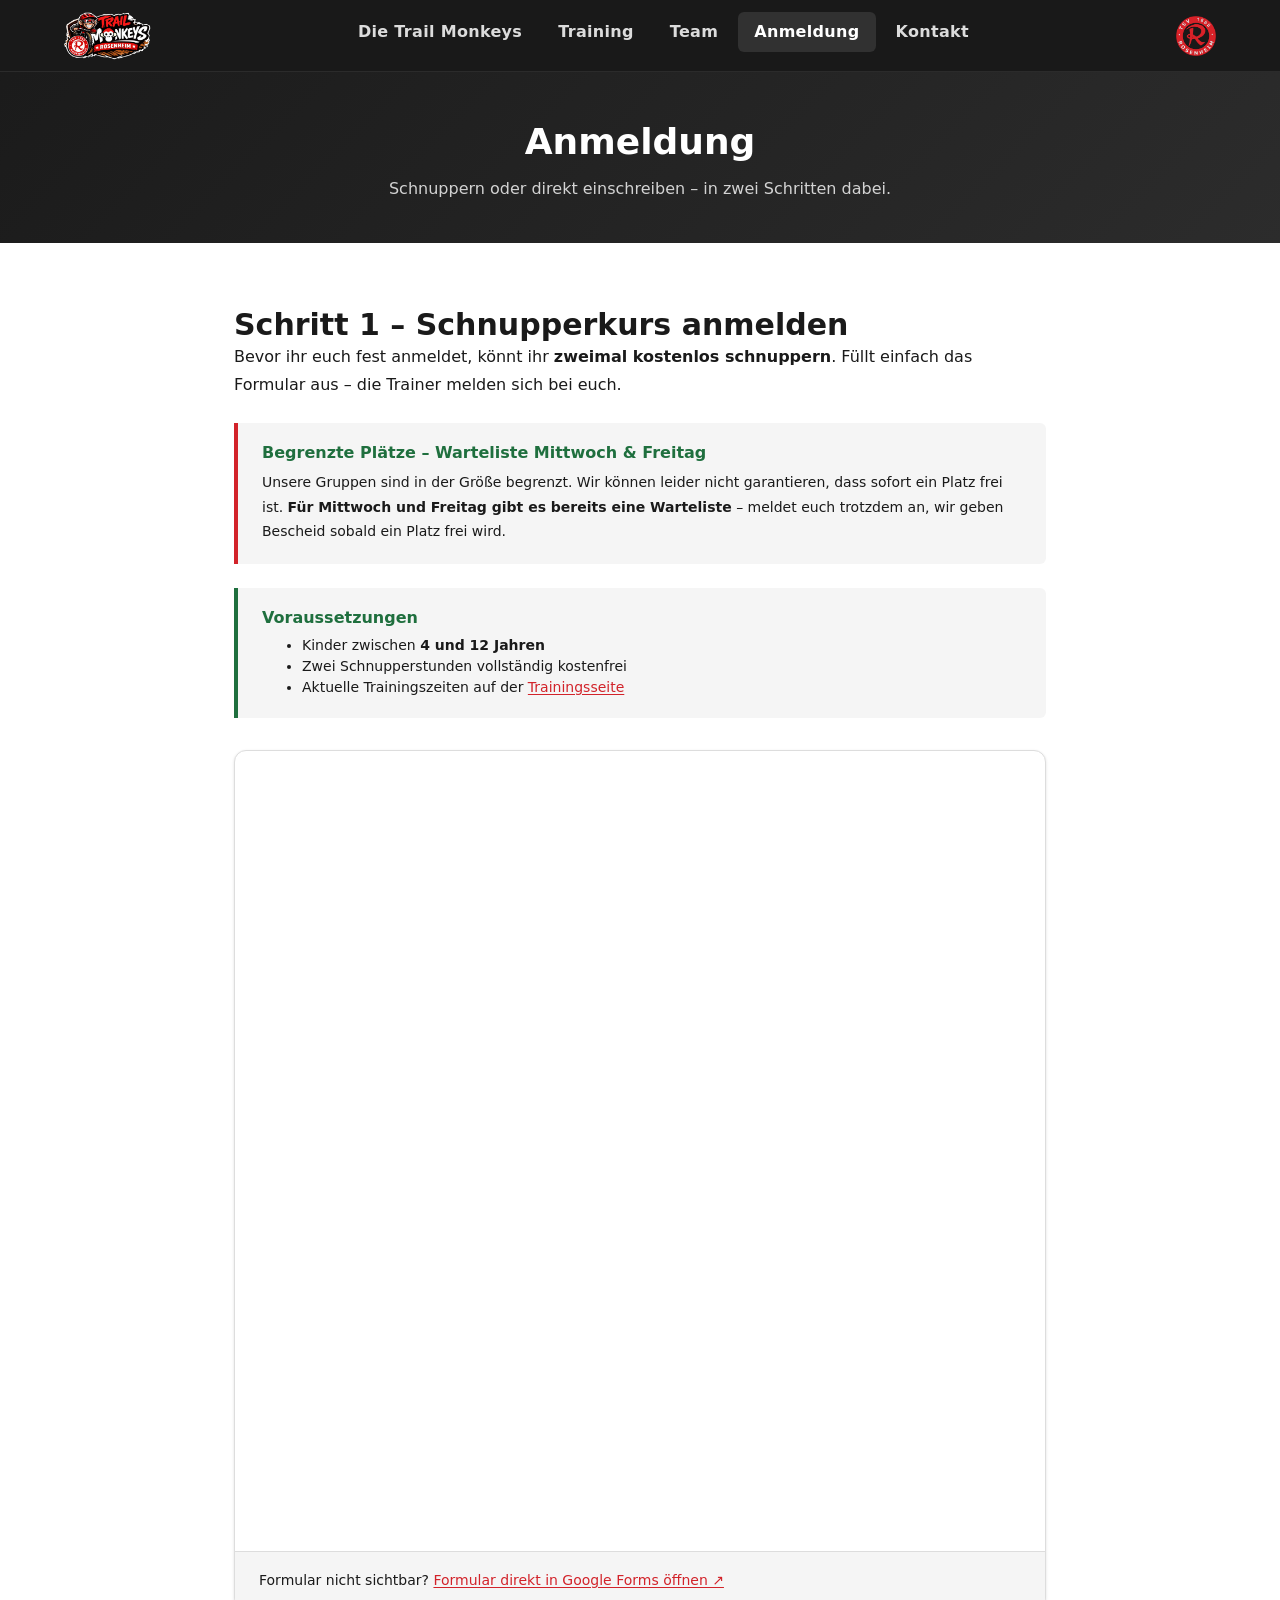
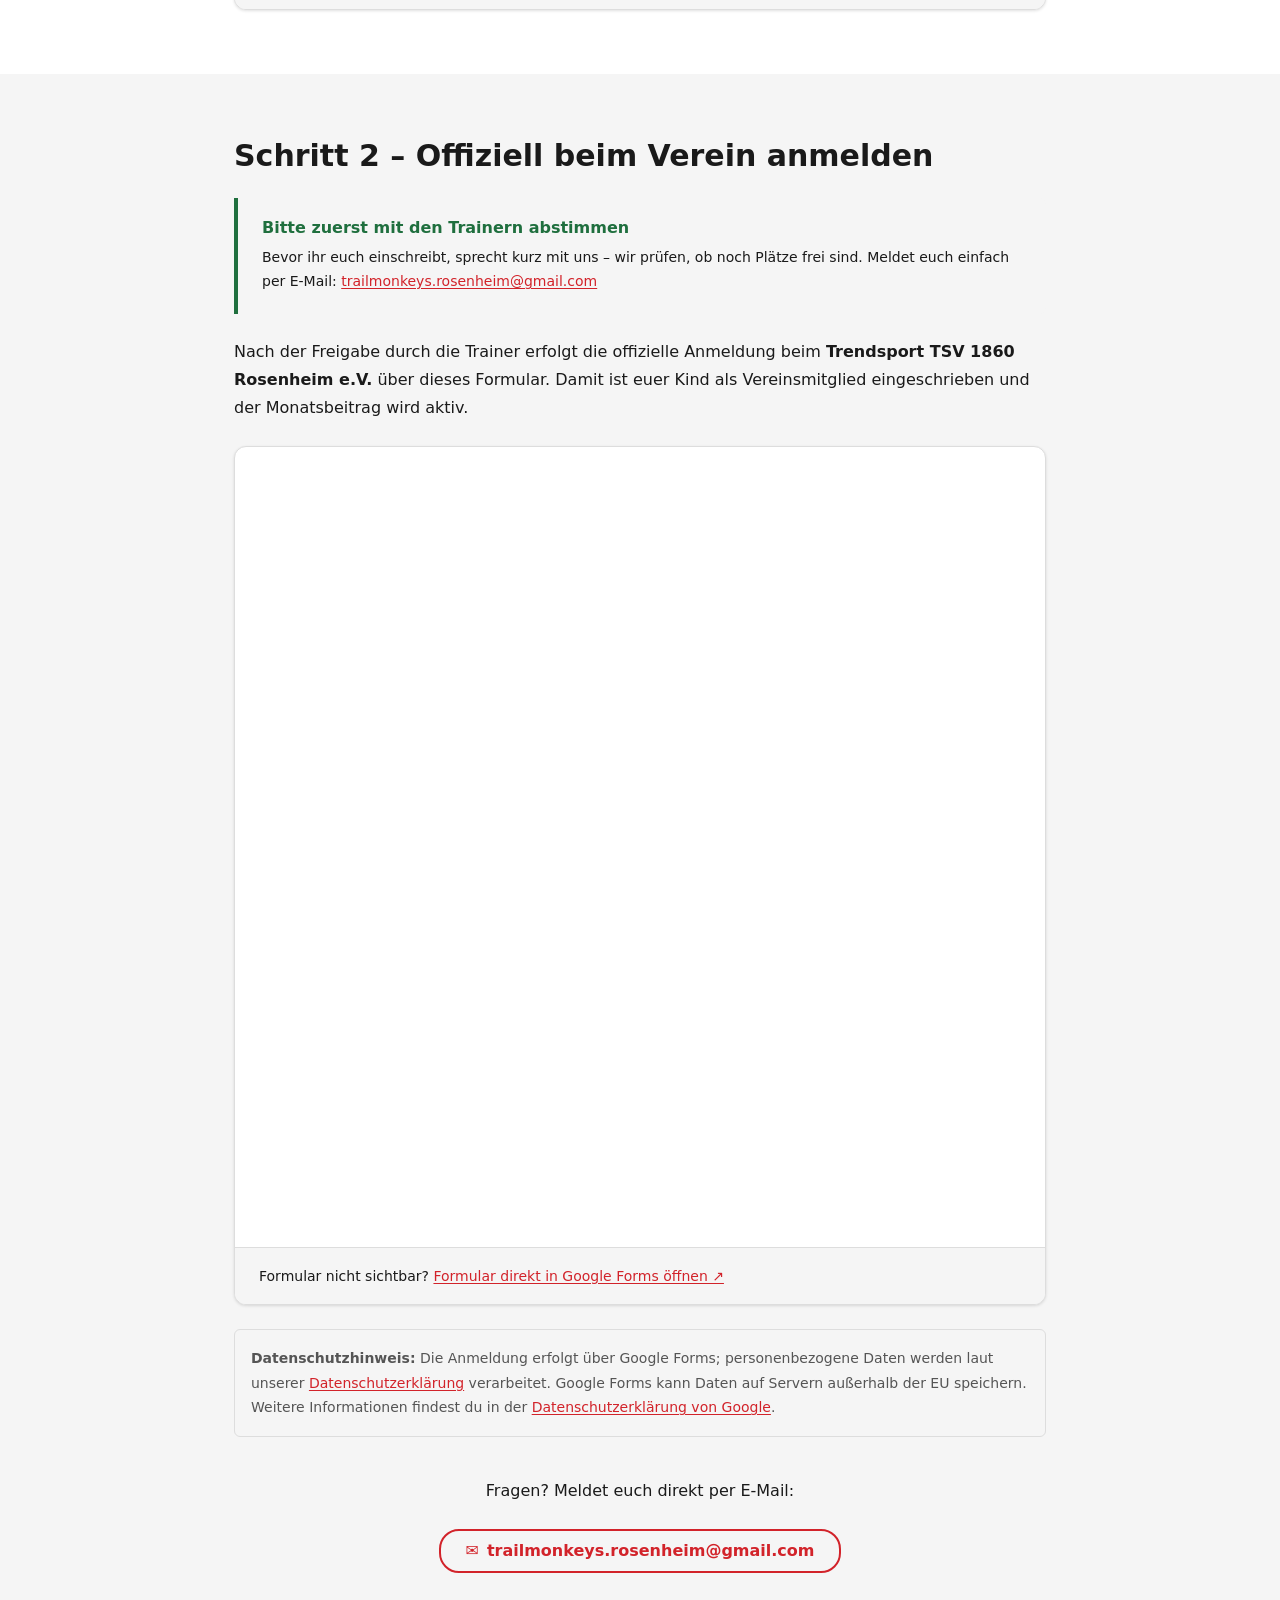
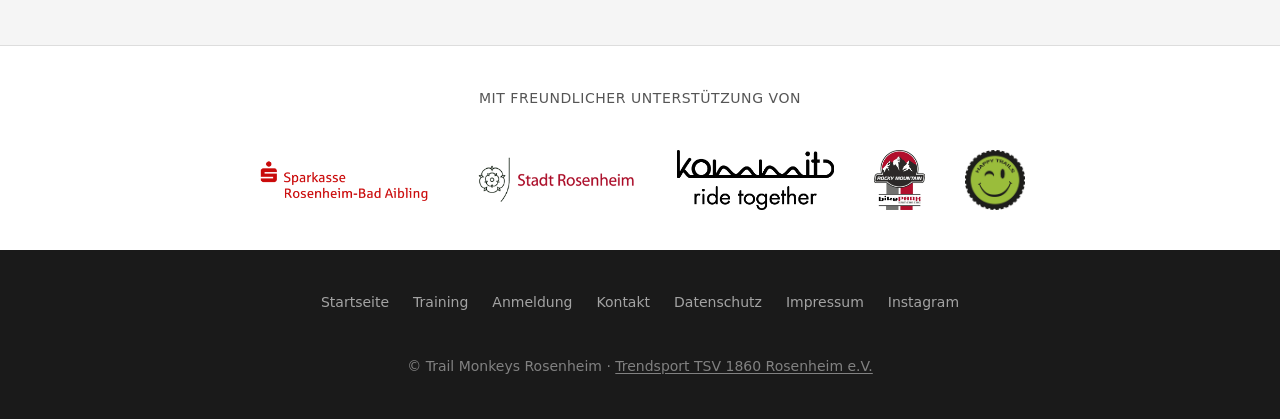
==== commit 556a456d: "Updated email address" ====
--- a/pages/anmeldung.html
+++ b/pages/anmeldung.html
@@ -115,7 +115,7 @@
           <h4>Bitte zuerst mit den Trainern abstimmen</h4>
           <p>Bevor ihr euch einschreibt, sprecht kurz mit uns – wir prüfen, ob noch Plätze frei sind.
              Meldet euch einfach per E-Mail:
-             <a href="mailto:info@trailmonkeys-rosenheim.de">info@trailmonkeys-rosenheim.de</a>
+             <a href="mailto:trailmonkeys.rosenheim@gmail.com">trailmonkeys.rosenheim@gmail.com</a>
           </p>
         </div>
         <p style="margin-bottom: var(--space-6);">
@@ -159,8 +159,8 @@
         <div style="margin-top: var(--space-10); text-align: center;">
           <p>Fragen? Meldet euch direkt per E-Mail:</p>
           <p style="margin-top: var(--space-3);">
-            <a href="mailto:info@trailmonkeys-rosenheim.de" class="btn btn-outline" style="margin: var(--space-2);">
-              <span aria-hidden="true">✉️</span> info@trailmonkeys-rosenheim.de
+            <a href="mailto:trailmonkeys.rosenheim@gmail.com" class="btn btn-outline" style="margin: var(--space-2);">
+              <span aria-hidden="true">✉️</span> trailmonkeys.rosenheim@gmail.com
             </a>
           </p>
         </div>
